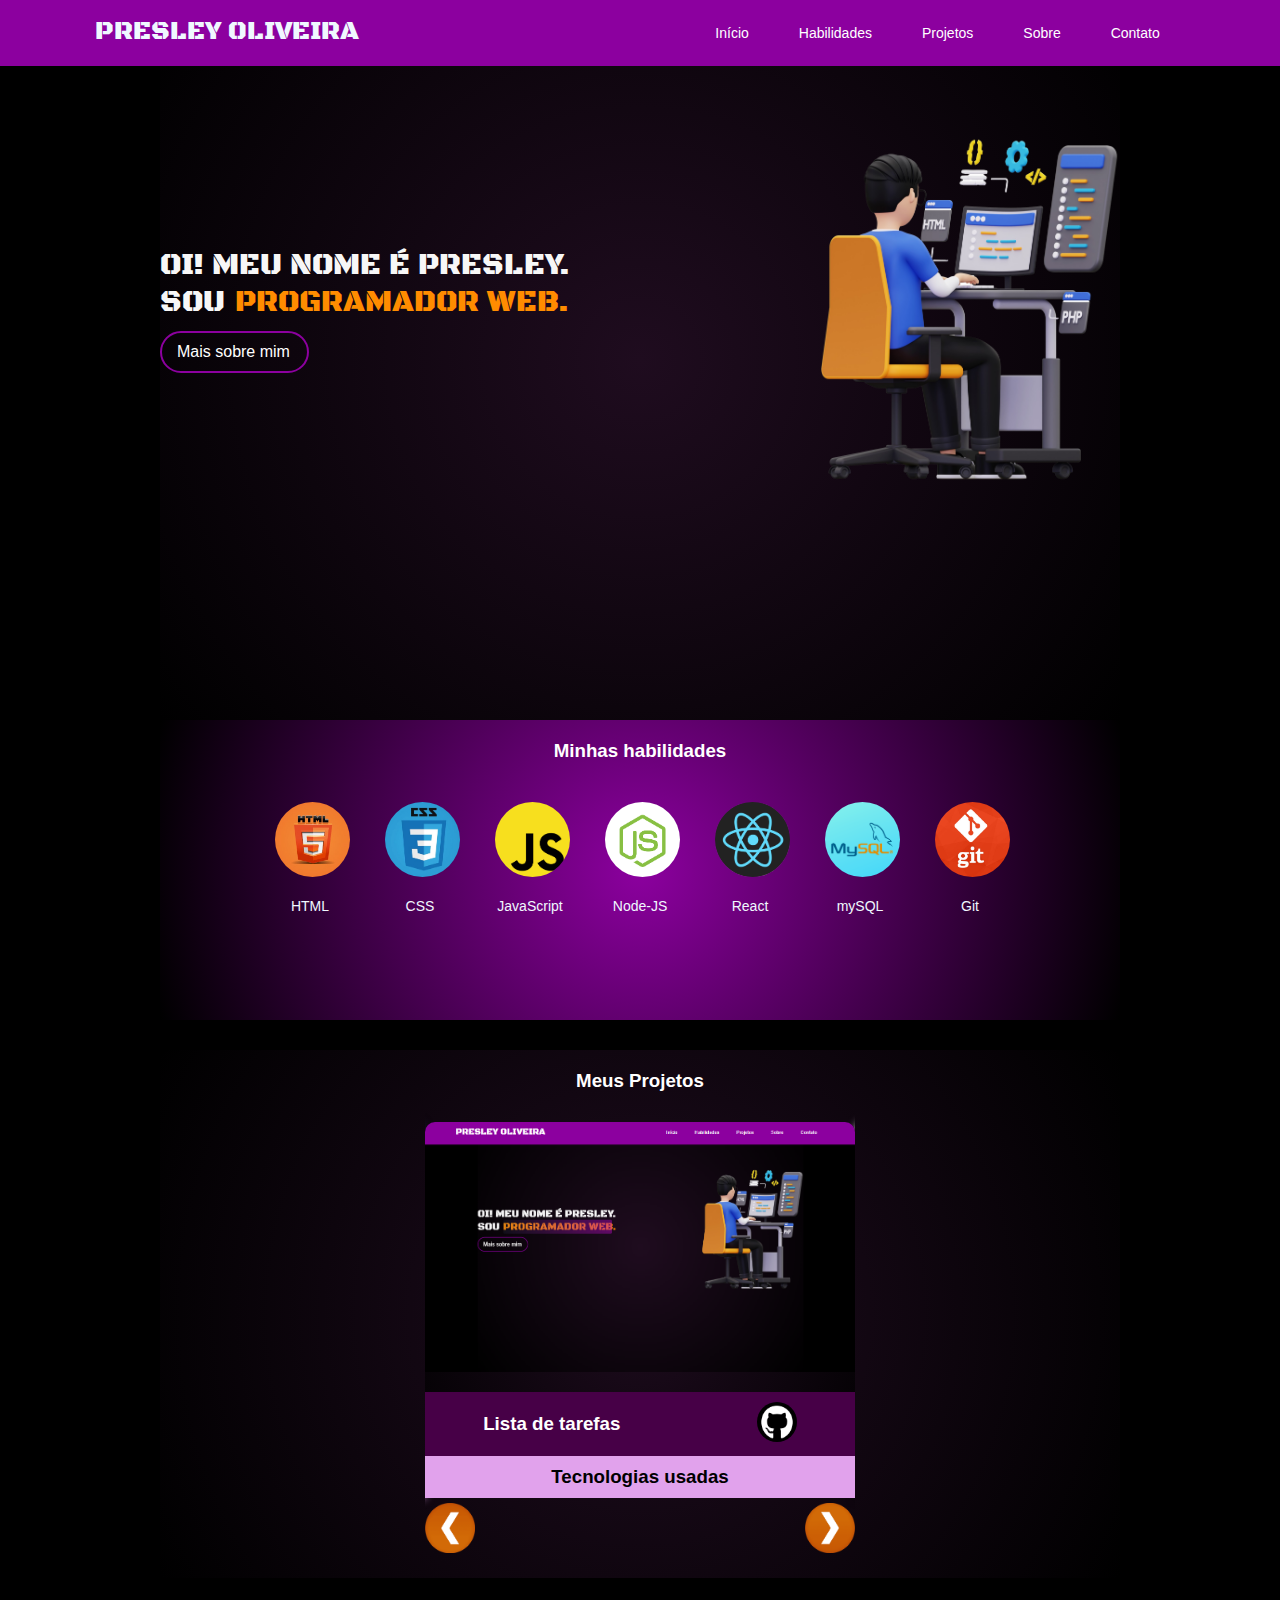
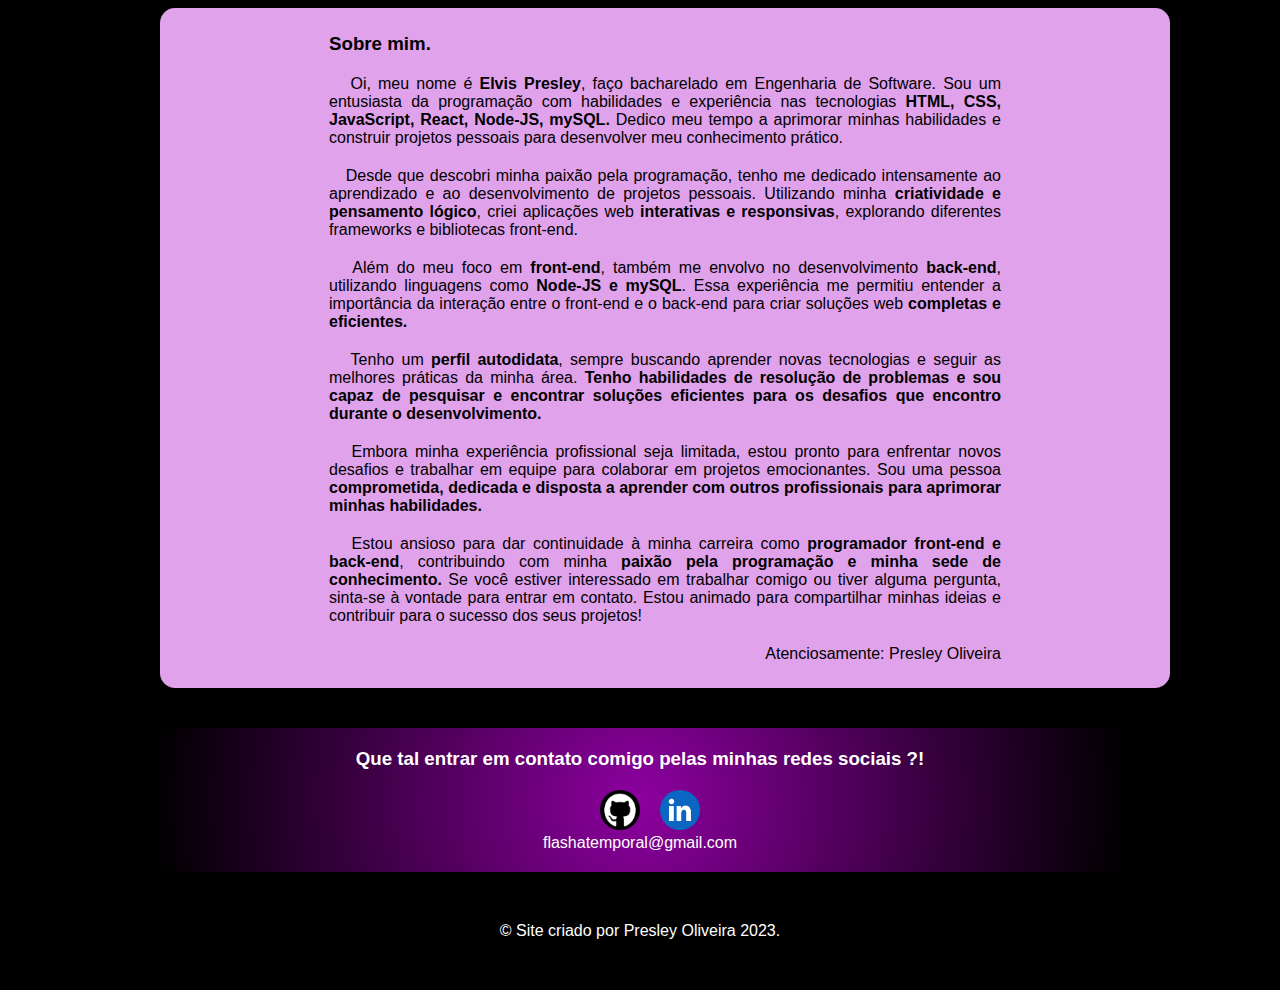
==== index.html @ 4dfe2f72 "99% finalizado" ====
<!DOCTYPE html>
<html lang="pt-br">
<head>
    <meta charset="UTF-8">
    <meta name="viewport" content="width=device-width, initial-scale=1.0">
    <title>Presley Oliveira</title>
    <link rel="stylesheet" href="desktop.css" media="screen and (min-width: 992px)">
    <link rel="stylesheet" href="tablet.css">
    <link rel="stylesheet" href="mobile.css" media="screen and (min-width:300px) and (max-width:728px)">
    <link rel="preconnect" href="https://fonts.googleapis.com">
    <link href="https://fonts.googleapis.com/css2?family=Black+Ops+One&family=Carter+One&family=Slackey&display=swap" rel="stylesheet">
</head>
<body>
    <header>
        <nav>
            <a href="#inicio" class="titulo_nav">PRESLEY OLIVEIRA</a>
            <img class="img" id="img_menu" onclick="menuClick()"  src="/image/menu.png" width="50px" height="50px" alt="Menu">
            <img class="img_x" id="img_x" onclick="menuClick()"  src="/image/outra_imagem.png" width="50px" height="50px" alt="Menu">
            <menu id="menu">
                <ul class="lista-menu">
                    <a href="#inicio"><li class="li">Início</li></a>
                    <a href="#habilidades"><li class="li">Habilidades</li></a>
                    <a href="#projetos"><li class="li">Projetos</li></a>
                    <a href="#sobre"><li class="li">Sobre</li></a>
                    <a href="#contato"><li class="li">Contato</li></a>
                </ul>
            </menu>
            <ul class="lista">
                <a href="#inicio"><li class="li">Início</li></a>
                <a href="#habilidades"><li class="li">Habilidades</li></a>
                <a href="#projetos"><li class="li">Projetos</li></a>
                <a href="#sobre"><li class="li">Sobre</li></a>
                <a href="#contato"><li class="li">Contato</li></a>
            </ul>
        </nav>
    </header>
    <main>
        <div id="inicio">
            <div class="esquerda">
                <div class="caixa_animacao">
                    <p class="descricao">OI! MEU NOME É PRESLEY.</p>
                    <div class="uniao">
                        <p class="sou">SOU</p>
                        <p class="animacao">PROGRAMADOR WEB.</p>
                    </div>
                    <a class="maisobre" href="#sobre">Mais sobre mim</a>
                </div>
            </div>
            <div class="direita">
                <img class="image" src="./image/image.png" alt="">
            </div>
        </div>
        <div id="habilidades">
            <h3 class="m_h">Minhas habilidades</h3>
            <div>
                <ul class="ul">
                    <div class="caixa_habi">
                        <li><img class="habilidade" src="image/html.jpg" nome="html"></li>
                        <label class="label_habilidade" for="html">HTML</label>
                    </div>
                    <div class="caixa_habi">
                        <li><img class="habilidade" src="image/css.jpg" nome="css"></li>
                        <label class="label_habilidade" for="css">CSS</label>   
                    </div> 
                    <div class="caixa_habi">
                        <li><img class="habilidade" src="image/js.png" nome="js"></li>
                        <label class="label_habilidade" for="js">JavaScript</label>
                    </div>
                    <div class="caixa_habi">
                        <li><img class="habilidade" src="image/node.png" nome="node"></li>
                        <label class="label_habilidade" for="node">Node-JS</label>
                    </div>
                    <div class="caixa_habi">
                        <li><img class="habilidade" src="image/react.png" nome="react"></li>
                        <label class="label_habilidade" for="react">React</label>
                    </div>
                    <div class="caixa_habi">
                        <li><img class="habilidade" src="image/mysq.png" nome="mysql"></li>
                        <label class="label_habilidade" for="mysql">mySQL</label>
                    </div>
                    <div class="caixa_habi">
                        <li><img class="habilidade" src="image/git.jpg" nome="git"></li>
                        <label class="label_habilidade" for="git">Git</label>
                    </div>
                </ul>
            </div>
        </div>
        <div id="projetos">
            <div class="container">
                <h3 class="texto_card">Meus Projetos</h3>
                <div class="carrossel">
                    <div class="card_projeto">
                        <div class="titulo_card">
                            <img src="image/todo.png" alt="Meu Portifólio" class="imagem_projetos">
                        </div>
                        <div class="descricao_projeto">
                           <h3>Meu Portifólio</h3>
                           <a href="https://github.com/Presley14/listaTarefas" target="_blank"><img class="redes" src="image/github.png"></a>
                        </div>
                        <h3 class="tecnologias" >Tecnologias usadas</h3>
                        <div class="lista_card">
                            <p class="list">HTML</p>
                            <p class="list">CSS</p>
                            <p class="list">JavaScript</p> 
                        </div>
                    </div>
                    <div class="card_projeto">
                        <div class="titulo_card">
                            <img src="image/portifolio.png" alt="Lista de tarefas" class="imagem_projetos">
                        </div>
                        <div class="descricao_projeto">
                            <h3 >Lista de tarefas</h3>
                            <a href="https://github.com/Presley14/meu-portifolio" target="_blank"><img class="redes" src="image/github.png"></a>
                        </div>
                        <h3 class="tecnologias" >Tecnologias usadas</h3>
                        <div class="lista_card">
                            <p class="list">React</p>
                            <p class="list">Node-JS</p>
                            <p class="list">mySQL</p>
                            <p class="list">HTML</p>
                            <p class="list">CSS</p>  
                             
                        </div>
                    </div>
                    <div class="card_projeto">
                        <div class="titulo_card">
                            <img src="image/vazio.png" alt="Projeto vazio" class="imagem_projetos">
                        </div>
                        <div class="descricao_projeto">
                            <h3>Próximos projetos...</h3>
                            <br><br>
                        </div>
                        <h3 class="tecnologias" >...</h3>
                    </div>
                </div>
                <div class="btn">
                    <img class="direcao" id="anterior" src="image/esquerda.png" alt="">
                    <img class="direcao" id="proximo" src="image/direita.png" alt="">
                </div>
            </div>
        </div>
        <div id="sobre">
            <section class="mim">
                <h3>Sobre mim.</h3>
                <p class="paragrafo">&nbsp;&nbsp;
                    Oi, meu nome é <strong>Elvis Presley</strong>, faço bacharelado em Engenharia de Software. Sou um entusiasta da 
                    programação com habilidades e experiência nas tecnologias <strong>HTML, CSS, JavaScript, React, 
                    Node-JS, mySQL.</strong>  Dedico meu tempo a aprimorar minhas habilidades e construir projetos pessoais 
                    para desenvolver meu conhecimento prático.
                </p>
                <p class="paragrafo">&nbsp;&nbsp;
                    Desde que descobri minha paixão pela programação, tenho me dedicado intensamente ao 
                    aprendizado e ao desenvolvimento de projetos pessoais. Utilizando minha <strong>criatividade e pensamento lógico</strong>, 
                    criei aplicações web <strong>interativas e responsivas</strong>, explorando 
                    diferentes frameworks e bibliotecas front-end.
                </p>
                <p class="paragrafo">&nbsp;&nbsp;
                    Além do meu foco em <strong>front-end</strong>, também me envolvo no desenvolvimento <strong>back-end</strong>, utilizando 
                    linguagens como <strong>Node-JS e mySQL</strong>. Essa experiência me permitiu entender a importância da 
                    interação entre o front-end e o back-end para criar soluções web <strong>completas e eficientes.</strong>
                </p>
                <p class="paragrafo">&nbsp;&nbsp;
                    Tenho um <strong>perfil autodidata</strong>, sempre buscando aprender novas tecnologias e seguir as 
                    melhores práticas da minha área. <strong>Tenho habilidades de resolução de problemas e sou capaz de 
                    pesquisar e encontrar soluções eficientes para os desafios que encontro durante o 
                    desenvolvimento.</strong>
                </p>
                <p class="paragrafo">&nbsp;&nbsp;
                    Embora minha experiência profissional seja limitada, estou pronto para enfrentar novos 
                    desafios e trabalhar em equipe para colaborar em projetos emocionantes. Sou uma pessoa <strong>comprometida, 
                    dedicada e disposta a aprender com outros profissionais para aprimorar minhas habilidades.</strong> 
                    
                </p>
                <p class="paragrafo">&nbsp;&nbsp;
                    Estou ansioso para dar continuidade à minha carreira como <strong>programador front-end e 
                    back-end</strong>, contribuindo com minha <strong>paixão pela programação e minha sede de conhecimento. </strong>
                    Se você estiver interessado em trabalhar comigo ou tiver alguma pergunta, sinta-se à 
                    vontade para entrar em contato. Estou animado para compartilhar minhas ideias e 
                    contribuir para o sucesso dos seus projetos!
                </p>
                <p class="assinado">Atenciosamente: Presley Oliveira</p>
            </section>
        </div>
        <div id="contato">
            <h3 class="texto_contato">Que tal entrar em contato comigo pelas minhas redes sociais ?!</h3>
            <div>
                <ul class="rede">
                    <li><a href="https://github.com/Presley14" target="_blank"><img class="redes" src="image/github.png"></a></li>
                    <li><a href="https://www.linkedin.com/in/presley-oliveira-811603249/" target="_blank"><img class="redes" src="image/linkedin.png"></a></li>
                </ul>
                <p class="texto_contato">flashatemporal@gmail.com</p>
            </div>
        </div>
    </main>
    <footer id="footer">
        <p>&copy; Site criado por Presley Oliveira 2023.</p>
    </footer>
    <script src="script/carrossel.js"></script>
    <script src="script/menuHamburguer.js"></script>
</body>
</html>
---- desktop.css ----
@charset "UTF-8";
*{
    margin: 0;
    padding: 0;
    font-family: sans-serif;
}

@media screen and (min-width: 992px) {
  
body{
    background-color: #000000;
    color: white;
}

header{
    /*background-color: #000000;*/
    background-color: #8c009f;
    color: rgb(241, 241, 241);
    padding: 5px 0px;
    position: fixed;
    top: 0;
    left: 0;
    width: 100%;
    z-index: 9999;
}

main{
    width: 75%;
    margin-left: auto;
    margin-right: auto;
    height:100% -50px;
}

nav{
    display: flex;
    justify-content: space-around;
    flex-wrap: wrap;
}

.img{
    display: none;
}

.img_x{
  display: none;
}

.lista-menu{
  display: none;
}


.lista{
    display: flex;
    align-items: center;
    justify-content: center;
    flex-wrap: wrap;
    list-style-type: none;
    padding: 10px 25px;
}

.titulo_nav{
  padding: 10px 25px;
  font-family: 'Black Ops One', sans-serif;
  font-size: 26px;
  text-decoration: none;
  color: aliceblue;
}

.li{
  padding: 10px 25px;
  display: flex;
  justify-content: center;
  font-size: 14px;
}

.li:hover{
  background-color: #1f0c1f;
    padding: 10px 25px;
    border-radius: 25px;
}
a{
    text-decoration: none;
    color: white;
}

#inicio{
    display: flex;
    /*background: radial-gradient(circle at center, #1f0c1f, #000000);*/
    background: radial-gradient(circle at center, #1f0c1f, #000000);
    color: white;
    padding: 135px 0;
    scroll-margin-top: 4rem; /* usado quando tiver links na mesma pagina para que fique na margem correta do menu(header)*/
    padding-bottom: 235px;
}

.esquerda{
    width: 60%;
    display: flex;
    align-items: center;
    justify-content: left;
}

.direita{
  width: 40%;
  display: flex;
  justify-content: right;
}

.descricao{
    font-size: 30px;
    color: #f7f7f7;
    font-family: 'Black Ops One', sans-serif;
    display: flex;
}

.sou{
    display: flex;
    font-size: 30px;
    color: #f7f7f7;
    font-family: 'Black Ops One', sans-serif;
    margin-right: 10px;
}

.uniao{
  display: flex;
}

.image{
  display: flex;
    width: 300px;
    padding-left: 150px;
}

.maisobre{
    padding: 10px 15px;
    border: 2px solid #8c009f;
    border-radius: 25px;
    display: block;
    width: 115px;
    margin-top: 10px;
}

.maisobre:hover{
    background-color: #8c009f;
    padding: 10px 15px;
    border-radius: 25px;
}

.animacao {
  display: flex;
    position: relative;
    font-size: 30px;
    color: darkorange;
    font-family: 'Black Ops One', sans-serif;
  }
  
.animacao::after {
    content: "";
    position: absolute;
    bottom: 0;
    left: 0;
    height: 40px;
    background-image: linear-gradient(to left, #b208be74, #5070a11a);
    animation: aparecer 10s linear infinite;
    border-radius: 5px;

}

@keyframes aparecer {
    0% { width: 0; }
    50% { width: 100%; }
    100% { width: 0; }
}

  footer{
    background-color: black ;
    display: flex;
    text-align: center;
    justify-content: center;
    bottom: 0;
  }

  /*habilidade*/
  #habilidades {
    background: radial-gradient(circle at center, #8c009f, #000000);
    scroll-margin-top: 10rem;
    height: 300px;
  }

  .habilidade {
    width: 75px;
    height: 75px;
    border-radius: 100%;
    display: block;
    margin: 20px 15px;
    
  }

  .m_h {
    display: flex;
    text-align: center;
    justify-content: center;
    padding: 20px 0;
  }

  .ul{
    display: flex;
    text-align: center;
    justify-content: center;
    list-style-type: none;
  }

  .label_habilidade{
    color: aliceblue;
    margin-top: 40px;
    font-size: 14px;
  }

  .caixa_habi{
    display: block;
    margin: 0 5px;
    width: 100px;
    height: 100px;
  }
  
/* sobre */

  #sobre{
    display: block;
    text-align: justify;
    width: 100%;
    margin: auto;
    left: auto;
    background-color: #e1a2ec;
    padding: 25px;
    border-radius: 15px;
    color: #000000;
    scroll-margin-top: 5rem;
  }

  .mim{
    background-color: #e1a2ec;
    width: 70%;
    margin: auto;
    left: auto;
    

  }

  .paragrafo{
    margin-top: 20px;
    
  }

  .assinado{
    display: flex;
    text-align: center;
    justify-content: right;
    margin-top: 20px;
  }

  /* contatos */

  #contato{
    padding: 20px;
    scroll-margin-top: 4rem;
    margin-top: 40px;
    background: radial-gradient(circle at center, #8c009f, #000000);
    scroll-margin-top: 10rem;
  }

  .redes{
    width: 40px;
    height: 40px;
    border-radius: 50%;
    margin-left: 20px;
  }

  .redes:hover{
    width: 40px;
    height: 40px;
    border-radius: 50%;
    margin-left: 20px;
    box-shadow: 0px 0px 10px 0px rgb(247, 235, 235);
  }

  .rede{
    display: flex;
    text-align: center;
    justify-content: center;
    list-style-type: none;
    margin-top: 20px;
  }

  .texto_contato{
    display: flex;
    text-align: center;
    justify-content: center;
  }

  #projetos{
    scroll-margin-top: 4rem;
  }
  
  /* footer*/

  #footer{
    margin: 50px 0px;
    
  }


/* Projetos */

#projetos{
  
  scroll-margin-top: 4rem;
  margin: 30px 0;
  background: radial-gradient(circle at center, #1f0c1f, #000000);
  border-radius: 10px 10px 0 0;
}

.container{
position: relative;
overflow: hidden;
max-width: 430px;
margin-left: auto;
margin-right: auto;
}

.carrossel{
display: flex;
transition: transform 0.5s ease-in-out;
margin: 30px 0;
}

.texto_card{
display: flex;
justify-content: center;
align-items: center;
padding-top: 20px;

}

.card_projeto{
width: 100%;
min-width: 100%;
background: radial-gradient(circle at center, #1f0c1f, #000000);
border-radius: 10px 10px 0 0;
}

.card {
  flex: 0 0 100%;
  margin: 0 10px;
  position: relative;
  
}

.imagem_projetos{
  width: 430px;
  height: 250px;
  border-radius: 10px 10px 0 0;
}

.descricao_projeto{
  display: flex;
  background-color: #470047;
  justify-content: space-around;
  padding: 10px 0;
}

.descricao_projeto h3{
  display: flex;
  align-items: center;
}

.card:not(.atual) {
  filter: blur(5px);
  transition: filter 0.3s ease-in-out;
}

.titulo_card{
display: flex;
justify-content: center;
align-items: center;
margin-bottom: 20px;
}

.atual {
z-index: 1;
}

.titulo_card h3{
display: flex;
justify-content: center;
align-items: center;
padding: 10px;
}

.tecnologias{
display: flex;
justify-content: center;
align-items: center;
padding: 10px;
background-color: #e1a2ec;
color: #000000;
cursor: pointer;
}

.lista_card{
padding: 10px;
color: white;
background-color: darkorange;
display: none;
margin-top: 10px;
border-radius: 0px 0px 15px 15px;

}

.list{
padding: 10px 80px;
}

.tecnologias:hover ~ .lista_card {
display: block;
}

.btn{
  display: flex;
  position: relative;
  top: 0px;
  justify-content: space-between;
  transform: translateY(-50%);
}

#anterior {
  left: 10px;
  height: 50px;
  width: 50px;
  cursor: pointer;
}

#proximo {
  right: 10px;
  height: 50px;
  width: 50px;
  cursor: pointer;
}

}
---- tablet.css ----
@charset "UTF-8";
*{
    margin: 0;
    padding: 0;
    font-family: sans-serif;
}

@media screen and (min-width: 728px) and (max-width:992px){
    body{
        background-color: #000000;
        color: white;
    }

    header{
    /*background-color: #000000;*/
    background-color: #8c009f;
    color: rgb(241, 241, 241);
    padding: 5px 0px;
    position: fixed;
    top: 0;
    left: 0;
    width: 100%;
    z-index: 9999;
}

main{
    width: 95%;
    margin-left: auto;
    margin-right: auto;
    height:100% -50px;
}

nav{
    display: flex;
    justify-content: space-around;
    flex-wrap: wrap;
}

.img{
  display: none;
}

.img_x{
  display: none;
}

.lista-menu{
  display: none;
}


.lista{
    display: flex;
    align-items: center;
    justify-content: center;
    flex-wrap: wrap;
    list-style-type: none;
    padding: 10px 25px;
}

.titulo_nav{
  padding: 15px 15px;
  font-family: 'Black Ops One', sans-serif;
  font-size: 22px;
  text-decoration: none;
  color: aliceblue;
}

.li{
  padding: 5px 10px;
  display: flex;
  justify-content: center;
  font-size: 13px;

}

.li:hover{
  background-color: #1f0c1f;
    padding: 5px 10px;
    border-radius: 15px;
}
a{
    text-decoration: none;
    color: white;
}

/* inicio  */

#inicio{
    display: flex;
    /*background: radial-gradient(circle at center, #1f0c1f, #000000);*/
    background: radial-gradient(circle at center, #1f0c1f, #000000);
    color: white;
    padding: 190px 0;
    scroll-margin-top: 4rem; /* usado quando tiver links na mesma pagina para que fique na margem correta do menu(header)*/
}

.esquerda{
    width: 50%;
    display: flex;
    align-items: center;
    justify-content: left;
}

.descricao{
    font-size: 20px;
    color: #f7f7f7;
    font-family: 'Black Ops One', sans-serif;
}

.sou{
    display: flex;
    font-size: 20px;
    color: #f7f7f7;
    font-family: 'Black Ops One', sans-serif;
    margin-right: 10px;
}

.uniao{
  display: flex;
}

.maisobre{
    padding: 7px 10px;
    border: 2px solid #8c009f;
    border-radius: 25px;
    display: block;
    width: 95px;
    margin-top: 10px;
    font-size: 13px;
}

.maisobre:hover{
    background-color: #8c009f;
    padding: 7px 10px;
    border-radius: 25px;
}

.animacao {
    position: relative;
    font-size: 20px;
    color: darkorange;
    font-family: 'Black Ops One', sans-serif;
  }
  
.animacao::after {
    content: "";
    position: absolute;
    bottom: 0;
    left: 0;
    height: 25px;
    background-image: linear-gradient(to left, #b208be74, #5070a11a);
    animation: aparecer 10s linear infinite;
    border-radius: 5px;
}

.direita{
    width: 50%;
    display: flex;
    justify-content: right;
}

.image{
    width: 300px;
}

@keyframes aparecer {
    0% { width: 0; }
    50% { width: 100%; }
    100% { width: 0; }
}

  footer{
    background-color: black ;
    display: flex;
    text-align: center;
    justify-content: center;
    bottom: 0;
  }

   /*habilidade*/
   #habilidades {
    background: radial-gradient(circle at center, #8c009f, #000000);
    scroll-margin-top: 10rem;
    height: 250px;
  }

  .habilidade {
    width: 50px;
    height: 50px;
    border-radius: 100%;
    display: block;
    margin: 20px 15px;
    
  }

  .m_h {
    display: flex;
    text-align: center;
    justify-content: center;
    padding: 20px 0;
    font-size: 14px;
  }

  .ul{
    display: flex;
    text-align: center;
    justify-content: center;
    list-style-type: none;
  }

  .label_habilidade{
    color: aliceblue;
    margin-top: 40px;
    font-size: 14px;
  }

  .caixa_habi{
    display: block;
    margin: 0 5px;
    width: 130px;
    height: 130px;
  }

  /* Projetos */

  #projetos{
    scroll-margin-top: 4rem;
    margin: 30px 0;
    background: radial-gradient(circle at center, #1f0c1f, #000000);
}

.container{
  position: relative;
  overflow: hidden;
  margin-left: auto;
  margin-right: auto;
  max-width: 430px;
}

.carrossel{
display: flex;
transition: transform 0.5s ease-in-out;
margin: 30px 0;

}

.texto_card{
display: flex;
justify-content: center;
align-items: center;
padding-top: 20px;
}

.card_projeto{
width: 100%;
min-width: 100%;
background: radial-gradient(circle at center, #1f0c1f, #000000);
border-radius: 10px 10px 0 0;
}

.imagem_projetos{
  width: 430px;
  height: 300px;
  border-radius: 10px 10px 0 0;
}

.card {
    flex: 0 0 100%;
    margin: 0 10px;
    position: relative;
    
  }

.card:not(.atual) {
    filter: blur(5px);
    transition: filter 0.3s ease-in-out;
}

.titulo_card{
display: flex;
justify-content: center;
align-items: center;
margin-bottom: 20px;
}

.descricao_projeto{
  display: flex;
  background-color: #470047;
  justify-content: space-around;
  padding: 10px 0;
}

.descricao_projeto h3{
  display: flex;
  align-items: center;
}

.atual {
z-index: 1;
}

.titulo_card h3{
display: flex;
justify-content: center;
align-items: center;
padding: 10px;
}

.tecnologias{
display: flex;
justify-content: center;
align-items: center;
padding: 10px;
background-color: #e1a2ec;
color: #000000;
cursor: pointer;
}

.lista_card{
padding: 10px;
color: white;
background-color: darkorange;
display: none;
margin-top: 10px;
border-radius: 0px 0px 15px 15px;

}

.list{
padding: 10px 80px;
}

.tecnologias:hover ~ .lista_card {
display: block;
}

.btn{
    display: flex;
    justify-content: space-between;
    transform: translateY(-50%);
}

#anterior {
    left: 10px;
    height: 50px;
    width: 50px;
    cursor: pointer;
}

#proximo {
    right: 10px;
    height: 50px;
    width: 50px;
    cursor: pointer;
}


    /* sobre */

  #sobre{
    display: block;
    text-align: justify;
    width: 90%;
    margin: auto;
    left: auto;
    background-color: #e1a2ec;
    padding: 25px;
    border-radius: 15px;
    color: #000000;
    scroll-margin-top: 5rem;
  }

  .mim{
    background-color: #e1a2ec;
    width: 70%;
    margin: auto;
    left: auto;

  }

  .paragrafo{
    margin-top: 20px;
    font-size: 14px;
  }

  .assinado{
    display: flex;
    text-align: center;
    justify-content: right;
    margin-top: 20px;
    font-size: 14px;
  }


  /* contatos */

  #contato{
    padding: 20px;
    scroll-margin-top: 4rem;
    margin-top: 40px;
    background: radial-gradient(circle at center, #8c009f, #000000);
    scroll-margin-top: 10rem;
  }

  .redes{
    width: 40px;
    height: 40px;
    border-radius: 50%;
    margin-left: 20px;
  }

  .redes:hover{
    width: 40px;
    height: 40px;
    border-radius: 50%;
    margin-left: 20px;
    box-shadow: 0px 0px 10px 0px rgb(255, 244, 244);
  }

  .rede{
    display: flex;
    text-align: center;
    justify-content: center;
    list-style-type: none;
    margin-top: 20px;
  }

  .texto_contato{
    display: flex;
    text-align: center;
    justify-content: center;
    font-size: 14px;
  }

  /* footer*/

  #footer{
    margin: 50px 0px;
    display: flex;
    text-align: center;
    justify-content: center;
  }
  
  
  }
---- mobile.css ----
@charset "UTF-8";

*{
    font-size: sans-serif;
    padding: 0;
    margin: 0;
}


@media screen and (min-width:300px) and (max-width:728px){
    
    body{
        background-color: #000000;
        color: white;
    }

    header{
        /*background-color: #000000;*/
        background-color: #8c009f;
        color: rgb(241, 241, 241);
        padding: 5px 0px;
        position: fixed;
        top: 0;
        left: 0;
        width: 100%;
        z-index: 9999;
        box-shadow: 0px 0px 5px 0px #e1a2ec;
    }

    main{
        width: 98%;
        margin-left: auto;
        margin-right: auto;
        height:100% -50px;
    }
    
    nav{
        display: flex;
        justify-content: space-between;
        flex-wrap: wrap;
    }

    .img{
        padding-left: 50px;
        position:relative;
        display: block;
    }

    .img_x{
        display: none;
    }

    .lista{
        display: none;
    }
    #menu{
        display: none;
        border-radius: 8px;
        position: fixed;
    }

    .li{
        padding: 20px;
        color: #f7f7f7;
    }

    .li:hover{
        background-color: #8c009f;
    }

    .lista-menu{
        background-color: #1f0c1f;
        display: block;
        position: absolute;
        top: 70px;
        width: 340px;
        height: 70vh;
        margin-left: 10px;
        list-style: none;
        padding-top: 30px;
    }

    .lista-menu a{
        text-decoration: none;
    }

    .titulo_nav{
        padding: 15px 15px;
        font-family: 'Black Ops One', sans-serif;
        font-size: 22px;
        text-decoration: none;
        color: aliceblue;

      }
  /*  inicio */

      #inicio{
        margin-top: 70px;
        display: flex;
        /*background: radial-gradient(circle at center, #1f0c1f, #000000);*/
        background: radial-gradient(circle at center, #1f0c1f, #000000);
        color: white;
        padding: 100px 0;
        scroll-margin-top: 4rem;
        align-items: center;
        justify-content: center;
      }

    .direita{
        display: none;
    }

    .esquerda{
        display: flex;
    }

    .descricao{
        font-size: 20px;
        color: #f7f7f7;
        font-family: 'Black Ops One', sans-serif;
    }

    .uniao{
        display: flex;
      }

    .sou{
        display: flex;
        font-size: 20px;
        color: #f7f7f7;
        font-family: 'Black Ops One', sans-serif;
        margin-right: 10px;
    }

    .animacao {
        position: relative;
        font-size: 20px;
        color: darkorange;
        font-family: 'Black Ops One', sans-serif;
      }

      .animacao::after {
        content: "";
        position: absolute;
        bottom: 0;
        left: 0;
        height: 25px;
        background-image: linear-gradient(to left, #b208be74, #5070a11a);
        animation: aparecer 10s linear infinite;
        border-radius: 5px;
    }

    @keyframes aparecer {
        0% { width: 0; }
        50% { width: 100%; }
        100% { width: 0; }
    }

    .maisobre{
        padding: 7px 10px;
        border: 2px solid #8c009f;
        border-radius: 25px;
        display: block;
        width: 120px;
        margin-top: 10px;
        color: aliceblue;
        text-decoration: none;
    }

    .maisobre:hover{
        background-color: #8c009f;
        padding: 7px 10px;
        border-radius: 25px;
    }

     /*habilidade*/
   #habilidades {
    background: radial-gradient(circle at center, #8c009f, #000000);
    scroll-margin-top: 10rem;
    height: 360px;
    padding: 30px 0;
  }

  .habilidade {
    width: 50px;
    height: 50px;
    border-radius: 100%;
    display: block;
    margin: 10px 15px;
  }

  .caixa_habi{
    display: block;
    margin: 0 5px;
    width: 80px;
    height: 80px;
    margin-bottom:40px;
  }

  .ul{
    display: flex;
    text-align: center;
    justify-content: center;
    flex-wrap: wrap;
    list-style-type: none;
  }

  .label_habilidade{
    color: aliceblue;
    margin-top: 10px;
    font-size: 14px;
  }

  .m_h {
    display: flex;
    text-align: center;
    justify-content: center;
    padding: 20px 0;
  }

  /* Projetos */

    #projetos{
        
        scroll-margin-top: 4rem;
        margin: 30px 0;
        background: radial-gradient(circle at center, #1f0c1f, #000000);
  }

  .container{
    max-width: 430px;
    position: relative;
    overflow: hidden;
    margin-left: auto;
    margin-right: auto;
  }

  .carrossel{
    display: flex;
    transition: transform 0.5s ease-in-out;
    margin: 30px 0;
  }
  
  .texto_card{
    display: flex;
    justify-content: center;
    align-items: center;
    padding-top: 20px;
    
  }

  .descricao_projeto{
    display: flex;
    background-color: #470047;
    justify-content: space-around;
    padding: 10px 0;
  }
  
  .descricao_projeto h3{
    display: flex;
    align-items: center;
  }

  .card_projeto{
    width: 100%;
    min-width: 100%;
    background: radial-gradient(circle at center, #1f0c1f, #000000);
  }

  .imagem_projetos{
    width: 430px;
    height: 300px;
    border-radius: 10px 10px 0 0;
  }

    .card {
        flex: 0 0 100%;
        margin: 0 10px;
        position: relative;
        
      }

    .card:not(.atual) {
        filter: blur(5px);
        transition: filter 0.3s ease-in-out;
    }

  .titulo_card{
    display: flex;
    justify-content: center;
    align-items: center;
  }

  .atual {
    z-index: 1;
  }

  .titulo_card h3{
    display: flex;
    justify-content: center;
    align-items: center;
    padding: 10px;
  }

  .tecnologias{
    display: flex;
    justify-content: center;
    align-items: center;
    padding: 10px;
    background-color: #e1a2ec;
    color: #000000;
    cursor: pointer;
  }
  
  .lista_card{
    padding: 10px;
    color: white;
    background-color: darkorange;
    display: none;
    margin-top: 10px;
    border-radius: 0px 0px 15px 15px;
    
  }
  
  .list{
    padding: 10px 80px;
  }
  
  .tecnologias:hover ~ .lista_card {
    display: block;
    }

    .btn{
        display: flex;
        justify-content: space-between;
        transform: translateY(-50%);
    }

    #anterior {
        left: 10px;
        height: 50px;
        width: 50px;
        cursor: pointer;
    }
    
    #proximo {
        right: 10px;
        height: 50px;
        width: 50px;
        cursor: pointer;
    }


    /* sobre */

  #sobre{
    display: block;
    text-align: justify;
    width: 90%;
    margin: auto;
    left: auto;
    background-color: #e1a2ec;
    padding: 15px;
    border-radius: 15px;
    color: #000000;
    scroll-margin-top: 5rem;
  }

  .mim{
    background-color: #e1a2ec;
    width: 95%;
    margin: auto;
    left: auto;

  }

  .paragrafo{
    margin-top: 20px;
    font-size: 14px;
  }

  .assinado{
    display: flex;
    text-align: center;
    justify-content: right;
    margin-top: 20px;
    font-size: 14px;
  }

  /* contatos */

  #contato{
    padding: 20px;
    scroll-margin-top: 4rem;
    margin-top: 40px;
    background: radial-gradient(circle at center, #8c009f, #000000);
    scroll-margin-top: 10rem;
  }

  .redes{
    width: 40px;
    height: 40px;
    border-radius: 50%;
    margin-left: 20px;
  }

  .redes:hover{
    width: 40px;
    height: 40px;
    border-radius: 50%;
    margin-left: 20px;
    box-shadow: 0px 0px 10px 0px rgb(242, 227, 227);
  }

  .rede{
    display: flex;
    text-align: center;
    justify-content: center;
    list-style-type: none;
    margin-top: 20px;
  }

  .texto_contato{
    display: flex;
    text-align: center;
    justify-content: center;
  }

  /* footer*/

  #footer{
    margin: 50px 0px;
    font-size: 14px;
    display: flex;
    text-align: center;
    justify-content: center;
  }





}
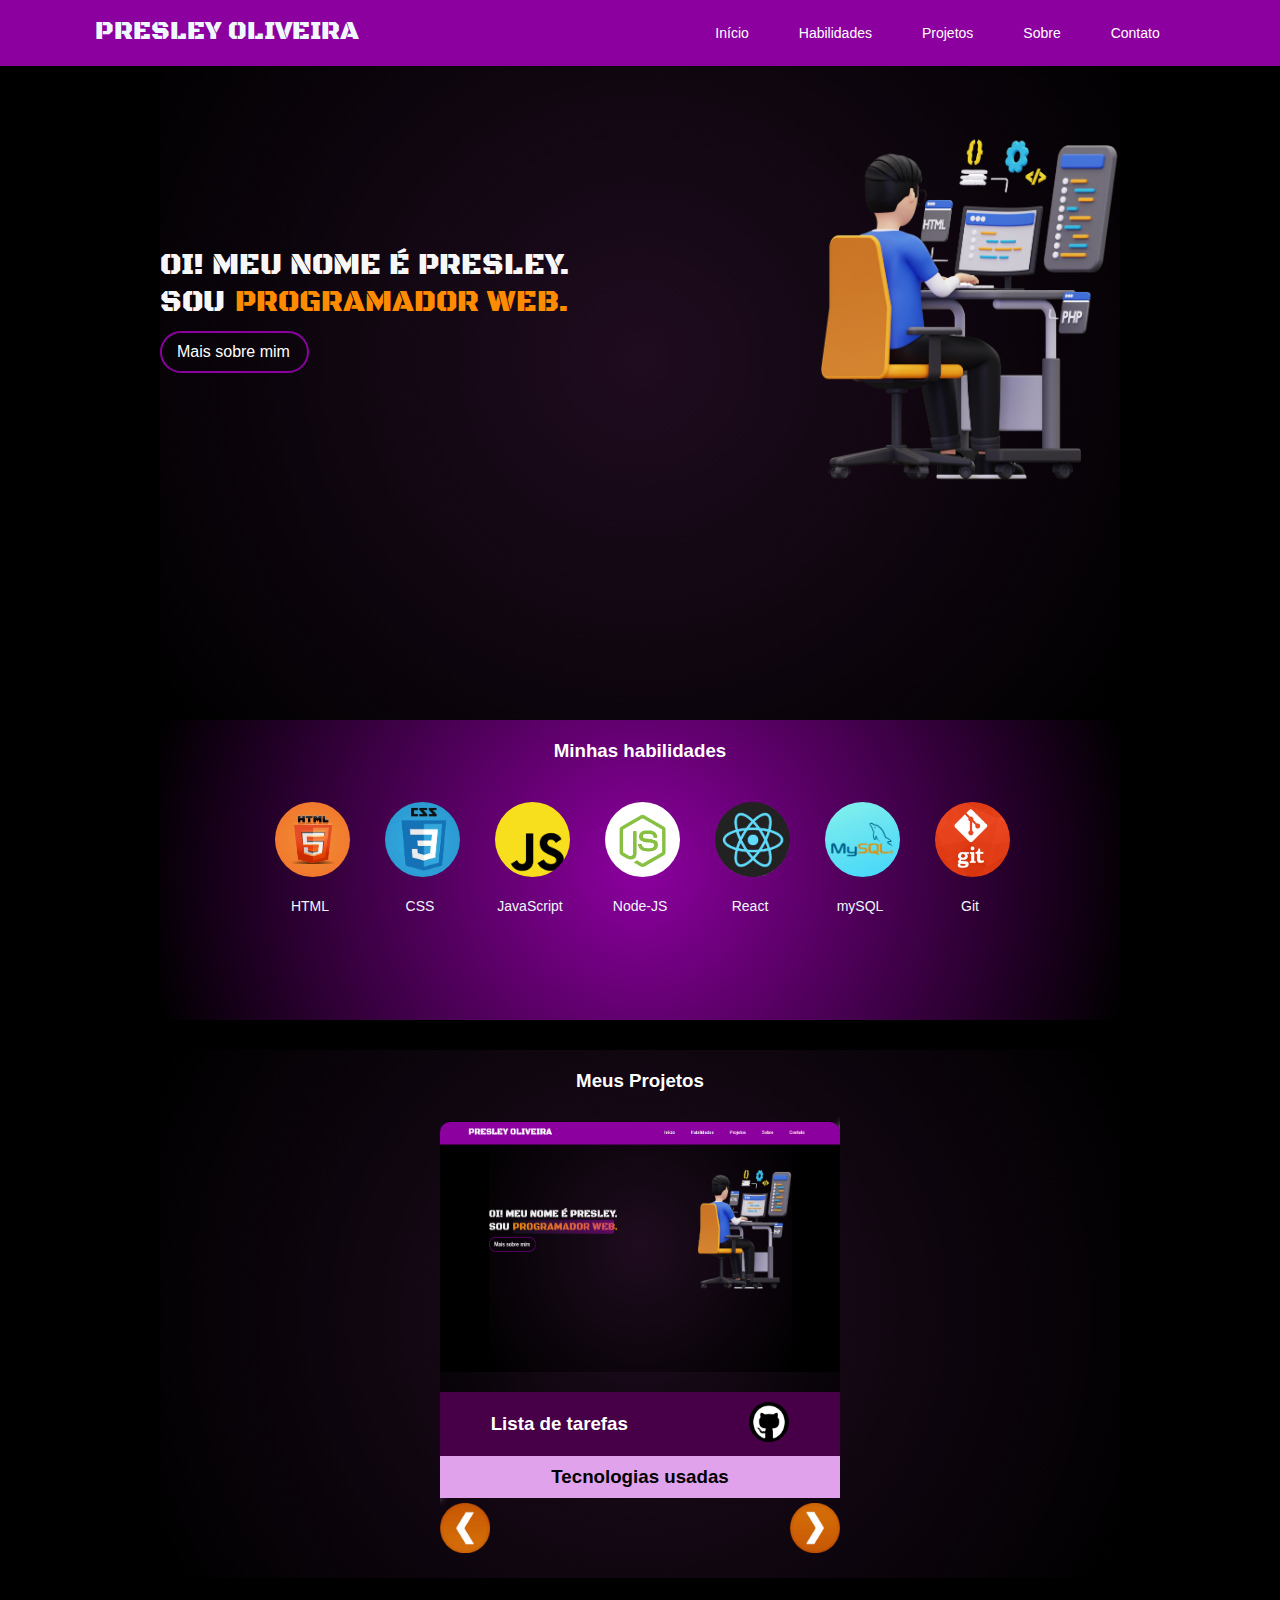
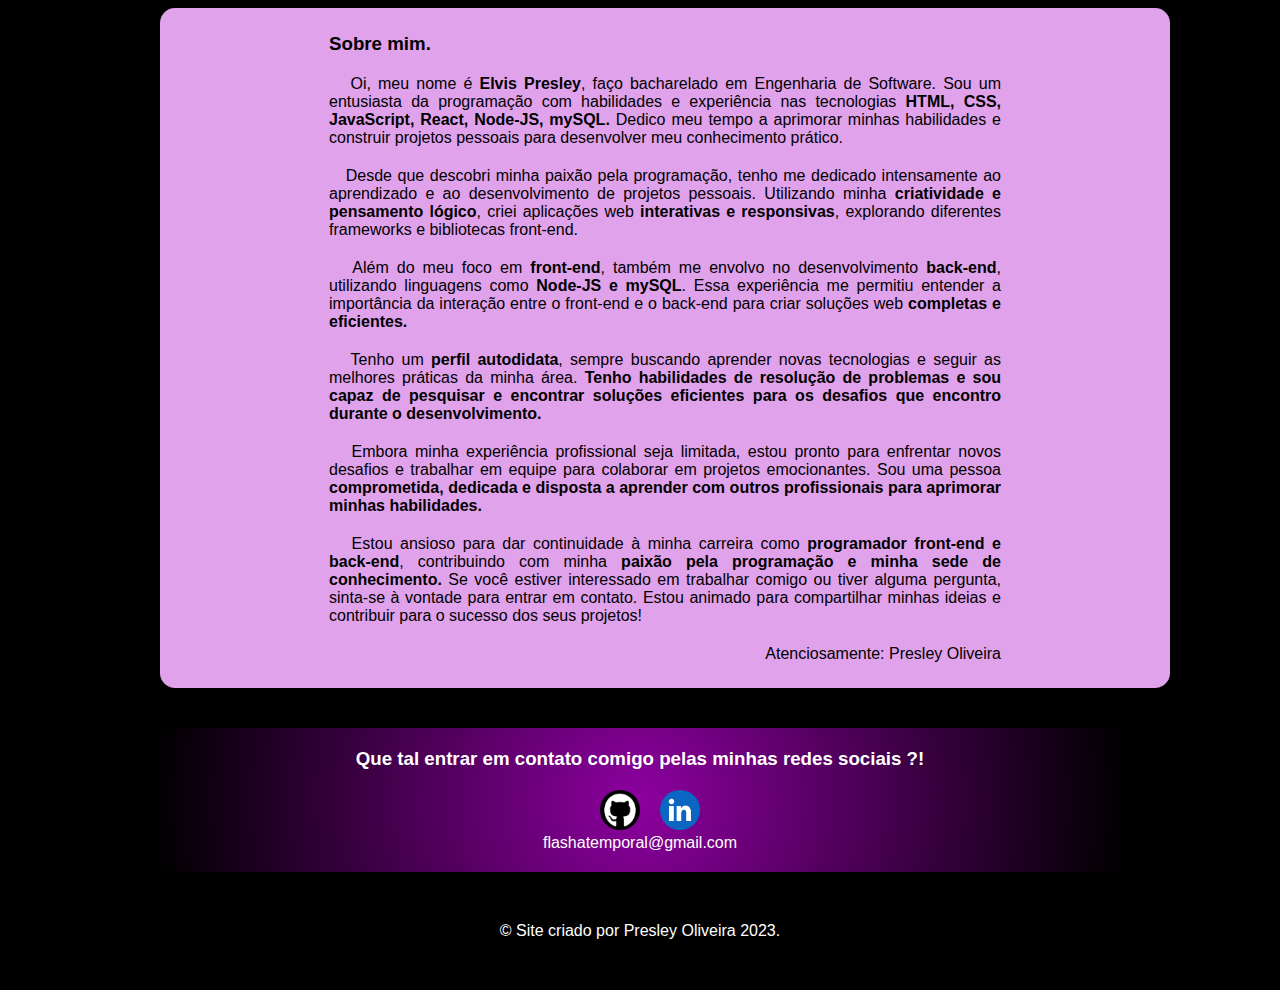
==== commit 92f14cbd: "99,5% concluído" ====
--- a/index.html
+++ b/index.html
@@ -4,9 +4,9 @@
     <meta charset="UTF-8">
     <meta name="viewport" content="width=device-width, initial-scale=1.0">
     <title>Presley Oliveira</title>
-    <link rel="stylesheet" href="desktop.css" media="screen and (min-width: 992px)">
-    <link rel="stylesheet" href="tablet.css">
-    <link rel="stylesheet" href="mobile.css" media="screen and (min-width:300px) and (max-width:728px)">
+    <link rel="stylesheet" href="styles/desktop.css">
+    <link rel="stylesheet" href="styles/tablet.css">
+    <link rel="stylesheet" href="styles/mobile.css">
     <link rel="preconnect" href="https://fonts.googleapis.com">
     <link href="https://fonts.googleapis.com/css2?family=Black+Ops+One&family=Carter+One&family=Slackey&display=swap" rel="stylesheet">
 </head>
@@ -16,7 +16,7 @@
             <a href="#inicio" class="titulo_nav">PRESLEY OLIVEIRA</a>
             <img class="img" id="img_menu" onclick="menuClick()"  src="/image/menu.png" width="50px" height="50px" alt="Menu">
             <img class="img_x" id="img_x" onclick="menuClick()"  src="/image/outra_imagem.png" width="50px" height="50px" alt="Menu">
-            <menu id="menu">
+            <menu id="menu" onclick="sairMenu()">
                 <ul class="lista-menu">
                     <a href="#inicio"><li class="li">Início</li></a>
                     <a href="#habilidades"><li class="li">Habilidades</li></a>
--- a/styles/desktop.css
+++ b/styles/desktop.css
@@ -0,0 +1,452 @@
+@charset "UTF-8";
+*{
+    margin: 0;
+    padding: 0;
+    font-family: sans-serif;
+}
+
+@media screen and (min-width: 992px) {
+  
+body{
+    background-color: #000000;
+    color: white;
+}
+
+header{
+    /*background-color: #000000;*/
+    background-color: #8c009f;
+    color: rgb(241, 241, 241);
+    padding: 5px 0px;
+    position: fixed;
+    top: 0;
+    left: 0;
+    width: 100%;
+    z-index: 9999;
+}
+
+main{
+    width: 75%;
+    margin-left: auto;
+    margin-right: auto;
+    height:100% -50px;
+}
+
+nav{
+    display: flex;
+    justify-content: space-around;
+    flex-wrap: wrap;
+}
+
+.img{
+    display: none;
+}
+
+.img_x{
+  display: none;
+}
+
+.lista-menu{
+  display: none;
+}
+
+
+.lista{
+    display: flex;
+    align-items: center;
+    justify-content: center;
+    flex-wrap: wrap;
+    list-style-type: none;
+    padding: 10px 25px;
+}
+
+.titulo_nav{
+  padding: 10px 25px;
+  font-family: 'Black Ops One', sans-serif;
+  font-size: 26px;
+  text-decoration: none;
+  color: aliceblue;
+}
+
+.li{
+  padding: 10px 25px;
+  display: flex;
+  justify-content: center;
+  font-size: 14px;
+}
+
+.li:hover{
+  background-color: #1f0c1f;
+    padding: 10px 25px;
+    border-radius: 25px;
+}
+a{
+    text-decoration: none;
+    color: white;
+}
+
+#inicio{
+    display: flex;
+    /*background: radial-gradient(circle at center, #1f0c1f, #000000);*/
+    background: radial-gradient(circle at center, #1f0c1f, #000000);
+    color: white;
+    padding: 135px 0;
+    scroll-margin-top: 4rem; /* usado quando tiver links na mesma pagina para que fique na margem correta do menu(header)*/
+    padding-bottom: 235px;
+}
+
+.esquerda{
+    width: 60%;
+    display: flex;
+    align-items: center;
+    justify-content: left;
+}
+
+.direita{
+  width: 40%;
+  display: flex;
+  justify-content: right;
+}
+
+.descricao{
+    font-size: 30px;
+    color: #f7f7f7;
+    font-family: 'Black Ops One', sans-serif;
+    display: flex;
+}
+
+.sou{
+    display: flex;
+    font-size: 30px;
+    color: #f7f7f7;
+    font-family: 'Black Ops One', sans-serif;
+    margin-right: 10px;
+}
+
+.uniao{
+  display: flex;
+}
+
+.image{
+  display: flex;
+    width: 300px;
+    padding-left: 150px;
+}
+
+.maisobre{
+    padding: 10px 15px;
+    border: 2px solid #8c009f;
+    border-radius: 25px;
+    display: block;
+    width: 115px;
+    margin-top: 10px;
+}
+
+.maisobre:hover{
+    background-color: #8c009f;
+    padding: 10px 15px;
+    border-radius: 25px;
+}
+
+.animacao {
+  display: flex;
+    position: relative;
+    font-size: 30px;
+    color: darkorange;
+    font-family: 'Black Ops One', sans-serif;
+  }
+  
+.animacao::after {
+    content: "";
+    position: absolute;
+    bottom: 0;
+    left: 0;
+    height: 40px;
+    background-image: linear-gradient(to left, #b208be74, #5070a11a);
+    animation: aparecer 10s linear infinite;
+    border-radius: 5px;
+
+}
+
+@keyframes aparecer {
+    0% { width: 0; }
+    50% { width: 100%; }
+    100% { width: 0; }
+}
+
+  footer{
+    background-color: black ;
+    display: flex;
+    text-align: center;
+    justify-content: center;
+    bottom: 0;
+  }
+
+  /*habilidade*/
+  #habilidades {
+    background: radial-gradient(circle at center, #8c009f, #000000);
+    scroll-margin-top: 10rem;
+    height: 300px;
+  }
+
+  .habilidade {
+    width: 75px;
+    height: 75px;
+    border-radius: 100%;
+    display: block;
+    margin: 20px 15px;
+    
+  }
+
+  .m_h {
+    display: flex;
+    text-align: center;
+    justify-content: center;
+    padding: 20px 0;
+  }
+
+  .ul{
+    display: flex;
+    text-align: center;
+    justify-content: center;
+    list-style-type: none;
+  }
+
+  .label_habilidade{
+    color: aliceblue;
+    margin-top: 40px;
+    font-size: 14px;
+  }
+
+  .caixa_habi{
+    display: block;
+    margin: 0 5px;
+    width: 100px;
+    height: 100px;
+  }
+  
+/* sobre */
+
+  #sobre{
+    display: block;
+    text-align: justify;
+    width: 100%;
+    margin: auto;
+    left: auto;
+    background-color: #e1a2ec;
+    padding: 25px;
+    border-radius: 15px;
+    color: #000000;
+    scroll-margin-top: 5rem;
+  }
+
+  .mim{
+    background-color: #e1a2ec;
+    width: 70%;
+    margin: auto;
+    left: auto;
+    
+
+  }
+
+  .paragrafo{
+    margin-top: 20px;
+    
+  }
+
+  .assinado{
+    display: flex;
+    text-align: center;
+    justify-content: right;
+    margin-top: 20px;
+  }
+
+  /* contatos */
+
+  #contato{
+    padding: 20px;
+    scroll-margin-top: 4rem;
+    margin-top: 40px;
+    background: radial-gradient(circle at center, #8c009f, #000000);
+    scroll-margin-top: 10rem;
+  }
+
+  .redes{
+    width: 40px;
+    height: 40px;
+    border-radius: 50%;
+    margin-left: 20px;
+  }
+
+  .redes:hover{
+    width: 40px;
+    height: 40px;
+    border-radius: 50%;
+    margin-left: 20px;
+    box-shadow: 0px 0px 10px 0px rgb(247, 235, 235);
+  }
+
+  .rede{
+    display: flex;
+    text-align: center;
+    justify-content: center;
+    list-style-type: none;
+    margin-top: 20px;
+  }
+
+  .texto_contato{
+    display: flex;
+    text-align: center;
+    justify-content: center;
+  }
+
+  #projetos{
+    scroll-margin-top: 4rem;
+  }
+  
+  /* footer*/
+
+  #footer{
+    margin: 50px 0px;
+    
+  }
+
+
+/* Projetos */
+
+#projetos{
+  
+  scroll-margin-top: 4rem;
+  margin: 30px 0;
+  background: radial-gradient(circle at center, #1f0c1f, #000000);
+  border-radius: 10px 10px 0 0;
+}
+
+.container{
+position: relative;
+overflow: hidden;
+max-width: 400px;
+margin-left: auto;
+margin-right: auto;
+}
+
+.carrossel{
+display: flex;
+transition: transform 0.5s ease-in-out;
+margin: 30px 0;
+}
+
+.texto_card{
+display: flex;
+justify-content: center;
+align-items: center;
+padding-top: 20px;
+
+}
+
+.card_projeto{
+width: 100%;
+min-width: 100%;
+background: radial-gradient(circle at center, #1f0c1f, #000000);
+border-radius: 10px 10px 0 0;
+}
+
+.card {
+  flex: 0 0 100%;
+  margin: 0 10px;
+  position: relative;
+  
+}
+
+.imagem_projetos{
+  width: 400px;
+  height: 250px;
+  border-radius: 10px 10px 0 0;
+}
+
+.descricao_projeto{
+  display: flex;
+  background-color: #470047;
+  justify-content: space-around;
+  padding: 10px 0;
+}
+
+.descricao_projeto h3{
+  display: flex;
+  align-items: center;
+}
+
+.card:not(.atual) {
+  filter: blur(5px);
+  transition: filter 0.3s ease-in-out;
+}
+
+.titulo_card{
+display: flex;
+justify-content: center;
+align-items: center;
+margin-bottom: 20px;
+}
+
+.atual {
+z-index: 1;
+}
+
+.titulo_card h3{
+display: flex;
+justify-content: center;
+align-items: center;
+padding: 10px;
+}
+
+.tecnologias{
+display: flex;
+justify-content: center;
+align-items: center;
+padding: 10px;
+background-color: #e1a2ec;
+color: #000000;
+cursor: pointer;
+}
+
+.lista_card{
+padding: 10px;
+color: white;
+background-color: darkorange;
+display: none;
+margin-top: 10px;
+border-radius: 0px 0px 15px 15px;
+
+}
+
+.list{
+padding: 10px 80px;
+}
+
+.tecnologias:hover ~ .lista_card {
+display: block;
+}
+
+.btn{
+  display: flex;
+  position: relative;
+  top: 0px;
+  justify-content: space-between;
+  transform: translateY(-50%);
+}
+
+#anterior {
+  left: 10px;
+  height: 50px;
+  width: 50px;
+  cursor: pointer;
+}
+
+#proximo {
+  right: 10px;
+  height: 50px;
+  width: 50px;
+  cursor: pointer;
+}
+
+}
+
--- a/styles/tablet.css
+++ b/styles/tablet.css
@@ -0,0 +1,446 @@
+@charset "UTF-8";
+*{
+    margin: 0;
+    padding: 0;
+    font-family: sans-serif;
+}
+
+@media screen and (min-width: 728px) and (max-width:992px){
+    body{
+        background-color: #000000;
+        color: white;
+    }
+
+    header{
+    /*background-color: #000000;*/
+    background-color: #8c009f;
+    color: rgb(241, 241, 241);
+    padding: 5px 0px;
+    position: fixed;
+    top: 0;
+    left: 0;
+    width: 100%;
+    z-index: 9999;
+}
+
+main{
+    width: 95%;
+    margin-left: auto;
+    margin-right: auto;
+    height:100% -50px;
+}
+
+nav{
+    display: flex;
+    justify-content: space-around;
+    flex-wrap: wrap;
+}
+
+.img{
+  display: none;
+}
+
+.img_x{
+  display: none;
+}
+
+.lista-menu{
+  display: none;
+}
+
+
+.lista{
+    display: flex;
+    align-items: center;
+    justify-content: center;
+    flex-wrap: wrap;
+    list-style-type: none;
+    padding: 10px 25px;
+}
+
+.titulo_nav{
+  padding: 15px 15px;
+  font-family: 'Black Ops One', sans-serif;
+  font-size: 22px;
+  text-decoration: none;
+  color: aliceblue;
+}
+
+.li{
+  padding: 5px 10px;
+  display: flex;
+  justify-content: center;
+  font-size: 13px;
+
+}
+
+.li:hover{
+  background-color: #1f0c1f;
+    padding: 5px 10px;
+    border-radius: 15px;
+}
+a{
+    text-decoration: none;
+    color: white;
+}
+
+/* inicio  */
+
+#inicio{
+    display: flex;
+    /*background: radial-gradient(circle at center, #1f0c1f, #000000);*/
+    background: radial-gradient(circle at center, #1f0c1f, #000000);
+    color: white;
+    padding: 190px 0;
+    scroll-margin-top: 4rem; /* usado quando tiver links na mesma pagina para que fique na margem correta do menu(header)*/
+}
+
+.esquerda{
+    width: 50%;
+    display: flex;
+    align-items: center;
+    justify-content: left;
+}
+
+.descricao{
+    font-size: 20px;
+    color: #f7f7f7;
+    font-family: 'Black Ops One', sans-serif;
+}
+
+.sou{
+    display: flex;
+    font-size: 20px;
+    color: #f7f7f7;
+    font-family: 'Black Ops One', sans-serif;
+    margin-right: 10px;
+}
+
+.uniao{
+  display: flex;
+}
+
+.maisobre{
+    padding: 7px 10px;
+    border: 2px solid #8c009f;
+    border-radius: 25px;
+    display: block;
+    width: 95px;
+    margin-top: 10px;
+    font-size: 13px;
+}
+
+.maisobre:hover{
+    background-color: #8c009f;
+    padding: 7px 10px;
+    border-radius: 25px;
+}
+
+.animacao {
+    position: relative;
+    font-size: 20px;
+    color: darkorange;
+    font-family: 'Black Ops One', sans-serif;
+  }
+  
+.animacao::after {
+    content: "";
+    position: absolute;
+    bottom: 0;
+    left: 0;
+    height: 25px;
+    background-image: linear-gradient(to left, #b208be74, #5070a11a);
+    animation: aparecer 10s linear infinite;
+    border-radius: 5px;
+}
+
+.direita{
+    width: 50%;
+    display: flex;
+    justify-content: right;
+}
+
+.image{
+    width: 300px;
+}
+
+@keyframes aparecer {
+    0% { width: 0; }
+    50% { width: 100%; }
+    100% { width: 0; }
+}
+
+  footer{
+    background-color: black ;
+    display: flex;
+    text-align: center;
+    justify-content: center;
+    bottom: 0;
+  }
+
+   /*habilidade*/
+   #habilidades {
+    background: radial-gradient(circle at center, #8c009f, #000000);
+    scroll-margin-top: 10rem;
+    height: 250px;
+  }
+
+  .habilidade {
+    width: 50px;
+    height: 50px;
+    border-radius: 100%;
+    display: block;
+    margin: 20px 15px;
+    
+  }
+
+  .m_h {
+    display: flex;
+    text-align: center;
+    justify-content: center;
+    padding: 20px 0;
+    font-size: 14px;
+  }
+
+  .ul{
+    display: flex;
+    text-align: center;
+    justify-content: center;
+    list-style-type: none;
+  }
+
+  .label_habilidade{
+    color: aliceblue;
+    margin-top: 40px;
+    font-size: 14px;
+  }
+
+  .caixa_habi{
+    display: block;
+    margin: 0 5px;
+    width: 130px;
+    height: 130px;
+  }
+
+  /* Projetos */
+
+  #projetos{
+    scroll-margin-top: 4rem;
+    margin: 30px 0;
+    background: radial-gradient(circle at center, #1f0c1f, #000000);
+}
+
+.container{
+  position: relative;
+  overflow: hidden;
+  margin-left: auto;
+  margin-right: auto;
+  max-width: 400px;
+}
+
+.carrossel{
+display: flex;
+transition: transform 0.5s ease-in-out;
+margin: 30px 0;
+
+}
+
+.texto_card{
+display: flex;
+justify-content: center;
+align-items: center;
+padding-top: 20px;
+}
+
+.card_projeto{
+width: 100%;
+min-width: 100%;
+background: radial-gradient(circle at center, #1f0c1f, #000000);
+border-radius: 10px 10px 0 0;
+}
+
+.imagem_projetos{
+  width: 400px;
+  height: 250px;
+  border-radius: 10px 10px 0 0;
+}
+
+.card {
+    flex: 0 0 100%;
+    margin: 0 10px;
+    position: relative;
+    
+  }
+
+.card:not(.atual) {
+    filter: blur(5px);
+    transition: filter 0.3s ease-in-out;
+}
+
+.titulo_card{
+display: flex;
+justify-content: center;
+align-items: center;
+margin-bottom: 20px;
+}
+
+.descricao_projeto{
+  display: flex;
+  background-color: #470047;
+  justify-content: space-around;
+  padding: 10px 0;
+}
+
+.descricao_projeto h3{
+  display: flex;
+  align-items: center;
+}
+
+.atual {
+z-index: 1;
+}
+
+.titulo_card h3{
+display: flex;
+justify-content: center;
+align-items: center;
+padding: 10px;
+}
+
+.tecnologias{
+display: flex;
+justify-content: center;
+align-items: center;
+padding: 10px;
+background-color: #e1a2ec;
+color: #000000;
+cursor: pointer;
+}
+
+.lista_card{
+padding: 10px;
+color: white;
+background-color: darkorange;
+display: none;
+margin-top: 10px;
+border-radius: 0px 0px 15px 15px;
+
+}
+
+.list{
+padding: 10px 80px;
+}
+
+.tecnologias:hover ~ .lista_card {
+display: block;
+}
+
+.btn{
+    display: flex;
+    justify-content: space-between;
+    transform: translateY(-50%);
+}
+
+#anterior {
+    left: 10px;
+    height: 50px;
+    width: 50px;
+    cursor: pointer;
+}
+
+#proximo {
+    right: 10px;
+    height: 50px;
+    width: 50px;
+    cursor: pointer;
+}
+
+
+    /* sobre */
+
+  #sobre{
+    display: block;
+    text-align: justify;
+    width: 90%;
+    margin: auto;
+    left: auto;
+    background-color: #e1a2ec;
+    padding: 25px;
+    border-radius: 15px;
+    color: #000000;
+    scroll-margin-top: 5rem;
+  }
+
+  .mim{
+    background-color: #e1a2ec;
+    width: 70%;
+    margin: auto;
+    left: auto;
+
+  }
+
+  .paragrafo{
+    margin-top: 20px;
+    font-size: 14px;
+  }
+
+  .assinado{
+    display: flex;
+    text-align: center;
+    justify-content: right;
+    margin-top: 20px;
+    font-size: 14px;
+  }
+
+
+  /* contatos */
+
+  #contato{
+    padding: 20px;
+    scroll-margin-top: 4rem;
+    margin-top: 40px;
+    background: radial-gradient(circle at center, #8c009f, #000000);
+    scroll-margin-top: 10rem;
+  }
+
+  .redes{
+    width: 40px;
+    height: 40px;
+    border-radius: 50%;
+    margin-left: 20px;
+  }
+
+  .redes:hover{
+    width: 40px;
+    height: 40px;
+    border-radius: 50%;
+    margin-left: 20px;
+    box-shadow: 0px 0px 10px 0px rgb(255, 244, 244);
+  }
+
+  .rede{
+    display: flex;
+    text-align: center;
+    justify-content: center;
+    list-style-type: none;
+    margin-top: 20px;
+  }
+
+  .texto_contato{
+    display: flex;
+    text-align: center;
+    justify-content: center;
+    font-size: 14px;
+  }
+
+  /* footer*/
+
+  #footer{
+    margin: 50px 0px;
+    display: flex;
+    text-align: center;
+    justify-content: center;
+  }
+  
+  
+  }
--- a/styles/mobile.css
+++ b/styles/mobile.css
@@ -0,0 +1,443 @@
+@charset "UTF-8";
+
+*{
+    font-size: sans-serif;
+    padding: 0;
+    margin: 0;
+}
+
+
+@media screen and (min-width:300px) and (max-width:728px){
+    
+    body{
+        background-color: #000000;
+        color: white;
+    }
+
+    header{
+        /*background-color: #000000;*/
+        background-color: #8c009f;
+        color: rgb(241, 241, 241);
+        padding: 5px 0px;
+        position: fixed;
+        top: 0;
+        left: 0;
+        width: 100%;
+        z-index: 9999;
+        box-shadow: 0px 0px 5px 0px #e1a2ec;
+    }
+
+    main{
+        width: 98%;
+        margin-left: auto;
+        margin-right: auto;
+        height:100% -50px;
+    }
+    
+    nav{
+        display: flex;
+        justify-content: space-between;
+        flex-wrap: wrap;
+    }
+
+    #img_menu{
+        padding-left: 50px;
+        position:relative;
+        display: block;
+    }
+
+    #img_x{
+        display: none;
+    }
+
+    .lista{
+        display: none;
+    }
+    #menu{
+        display: none;
+        border-radius: 8px;
+        position: fixed;
+    }
+
+    .li{
+        padding: 20px;
+        color: #f7f7f7;
+    }
+
+    .li:hover{
+        background-color: #8c009f;
+    }
+
+    .lista-menu{
+        background-color: #1f0c1f;
+        display: block;
+        position: absolute;
+        top: 70px;
+        width: 340px;
+        margin-left: 10px;
+        list-style: none;
+        padding:30px 0;
+
+    }
+
+    .lista-menu a{
+        text-decoration: none;
+    }
+
+    .titulo_nav{
+        padding: 15px 15px;
+        font-family: 'Black Ops One', sans-serif;
+        font-size: 22px;
+        text-decoration: none;
+        color: aliceblue;
+
+      }
+  /*  inicio */
+
+      #inicio{
+        margin-top: 70px;
+        display: flex;
+        /*background: radial-gradient(circle at center, #1f0c1f, #000000);*/
+        background: radial-gradient(circle at center, #1f0c1f, #000000);
+        color: white;
+        padding: 100px 0;
+        scroll-margin-top: 4rem;
+        align-items: center;
+        justify-content: center;
+      }
+
+    .direita{
+        display: none;
+    }
+
+    .esquerda{
+        display: flex;
+    }
+
+    .descricao{
+        font-size: 20px;
+        color: #f7f7f7;
+        font-family: 'Black Ops One', sans-serif;
+    }
+
+    .uniao{
+        display: flex;
+      }
+
+    .sou{
+        display: flex;
+        font-size: 20px;
+        color: #f7f7f7;
+        font-family: 'Black Ops One', sans-serif;
+        margin-right: 10px;
+    }
+
+    .animacao {
+        position: relative;
+        font-size: 20px;
+        color: darkorange;
+        font-family: 'Black Ops One', sans-serif;
+      }
+
+      .animacao::after {
+        content: "";
+        position: absolute;
+        bottom: 0;
+        left: 0;
+        height: 25px;
+        background-image: linear-gradient(to left, #b208be74, #5070a11a);
+        animation: aparecer 10s linear infinite;
+        border-radius: 5px;
+    }
+
+    @keyframes aparecer {
+        0% { width: 0; }
+        50% { width: 100%; }
+        100% { width: 0; }
+    }
+
+    .maisobre{
+        padding: 7px 10px;
+        border: 2px solid #8c009f;
+        border-radius: 25px;
+        display: block;
+        width: 120px;
+        margin-top: 10px;
+        color: aliceblue;
+        text-decoration: none;
+    }
+
+    .maisobre:hover{
+        background-color: #8c009f;
+        padding: 7px 10px;
+        border-radius: 25px;
+    }
+
+     /*habilidade*/
+   #habilidades {
+    background: radial-gradient(circle at center, #8c009f, #000000);
+    scroll-margin-top: 10rem;
+    height: 360px;
+    padding: 30px 0;
+  }
+
+  .habilidade {
+    width: 50px;
+    height: 50px;
+    border-radius: 100%;
+    display: block;
+    margin: 10px 15px;
+  }
+
+  .caixa_habi{
+    display: block;
+    margin: 0 5px;
+    width: 80px;
+    height: 80px;
+    margin-bottom:40px;
+  }
+
+  .ul{
+    display: flex;
+    text-align: center;
+    justify-content: center;
+    flex-wrap: wrap;
+    list-style-type: none;
+  }
+
+  .label_habilidade{
+    color: aliceblue;
+    margin-top: 10px;
+    font-size: 14px;
+  }
+
+  .m_h {
+    display: flex;
+    text-align: center;
+    justify-content: center;
+    padding: 20px 0;
+  }
+
+  /* Projetos */
+
+    #projetos{
+        
+        scroll-margin-top: 4rem;
+        margin: 30px 0;
+        background: radial-gradient(circle at center, #1f0c1f, #000000);
+  }
+
+  .container{
+    max-width: 350px;
+    position: relative;
+    overflow: hidden;
+    margin-left: auto;
+    margin-right: auto;
+  }
+
+  .carrossel{
+    display: flex;
+    transition: transform 0.5s ease-in-out;
+    margin: 30px 0;
+  }
+  
+  .texto_card{
+    display: flex;
+    justify-content: center;
+    align-items: center;
+    padding-top: 20px;
+    
+  }
+
+  .descricao_projeto{
+    display: flex;
+    background-color: #470047;
+    justify-content: space-around;
+    padding: 10px 0;
+  }
+  
+  .descricao_projeto h3{
+    display: flex;
+    align-items: center;
+  }
+
+  .card_projeto{
+    width: 100%;
+    min-width: 100%;
+    background: radial-gradient(circle at center, #1f0c1f, #000000);
+  }
+
+  .imagem_projetos{
+    width: 350px;
+    height: 250px;
+    border-radius: 10px 10px 0 0;
+  }
+
+    .card {
+        flex: 0 0 100%;
+        margin: 0 10px;
+        position: relative;
+        
+      }
+
+    .card:not(.atual) {
+        filter: blur(5px);
+        transition: filter 0.3s ease-in-out;
+    }
+
+  .titulo_card{
+    display: flex;
+    justify-content: center;
+    align-items: center;
+  }
+
+  .atual {
+    z-index: 1;
+  }
+
+  .titulo_card h3{
+    display: flex;
+    justify-content: center;
+    align-items: center;
+    padding: 10px;
+  }
+
+  .tecnologias{
+    display: flex;
+    justify-content: center;
+    align-items: center;
+    padding: 10px;
+    background-color: #e1a2ec;
+    color: #000000;
+    cursor: pointer;
+  }
+  
+  .lista_card{
+    padding: 10px;
+    color: white;
+    background-color: darkorange;
+    display: none;
+    margin-top: 10px;
+    border-radius: 0px 0px 15px 15px;
+    
+  }
+  
+  .list{
+    padding: 10px 80px;
+  }
+  
+  .tecnologias:hover ~ .lista_card {
+    display: block;
+    }
+
+    .btn{
+        display: flex;
+        justify-content: space-between;
+        transform: translateY(-50%);
+    }
+
+    #anterior {
+        left: 10px;
+        height: 50px;
+        width: 50px;
+        cursor: pointer;
+    }
+    
+    #proximo {
+        right: 10px;
+        height: 50px;
+        width: 50px;
+        cursor: pointer;
+    }
+
+
+    /* sobre */
+
+  #sobre{
+    display: block;
+    text-align: justify;
+    width: 90%;
+    margin: auto;
+    left: auto;
+    background-color: #e1a2ec;
+    padding: 15px;
+    border-radius: 15px;
+    color: #000000;
+    scroll-margin-top: 5rem;
+  }
+
+  .mim{
+    background-color: #e1a2ec;
+    width: 95%;
+    margin: auto;
+    left: auto;
+
+  }
+
+  .paragrafo{
+    margin-top: 20px;
+    font-size: 14px;
+  }
+
+  .assinado{
+    display: flex;
+    text-align: center;
+    justify-content: right;
+    margin-top: 20px;
+    font-size: 14px;
+  }
+
+  /* contatos */
+
+  #contato{
+    padding: 20px;
+    scroll-margin-top: 4rem;
+    margin-top: 40px;
+    background: radial-gradient(circle at center, #8c009f, #000000);
+    scroll-margin-top: 10rem;
+  }
+
+  .redes{
+    width: 40px;
+    height: 40px;
+    border-radius: 50%;
+    margin-left: 20px;
+  }
+
+  .redes:hover{
+    width: 40px;
+    height: 40px;
+    border-radius: 50%;
+    margin-left: 20px;
+    box-shadow: 0px 0px 10px 0px rgb(242, 227, 227);
+  }
+
+  .rede{
+    display: flex;
+    text-align: center;
+    justify-content: center;
+    list-style-type: none;
+    margin-top: 20px;
+  }
+
+  .texto_contato{
+    display: flex;
+    text-align: center;
+    justify-content: center;
+  }
+
+  /* footer*/
+
+  #footer{
+    margin: 50px 0px;
+    font-size: 14px;
+    display: flex;
+    text-align: center;
+    justify-content: center;
+  }
+
+
+
+
+
+}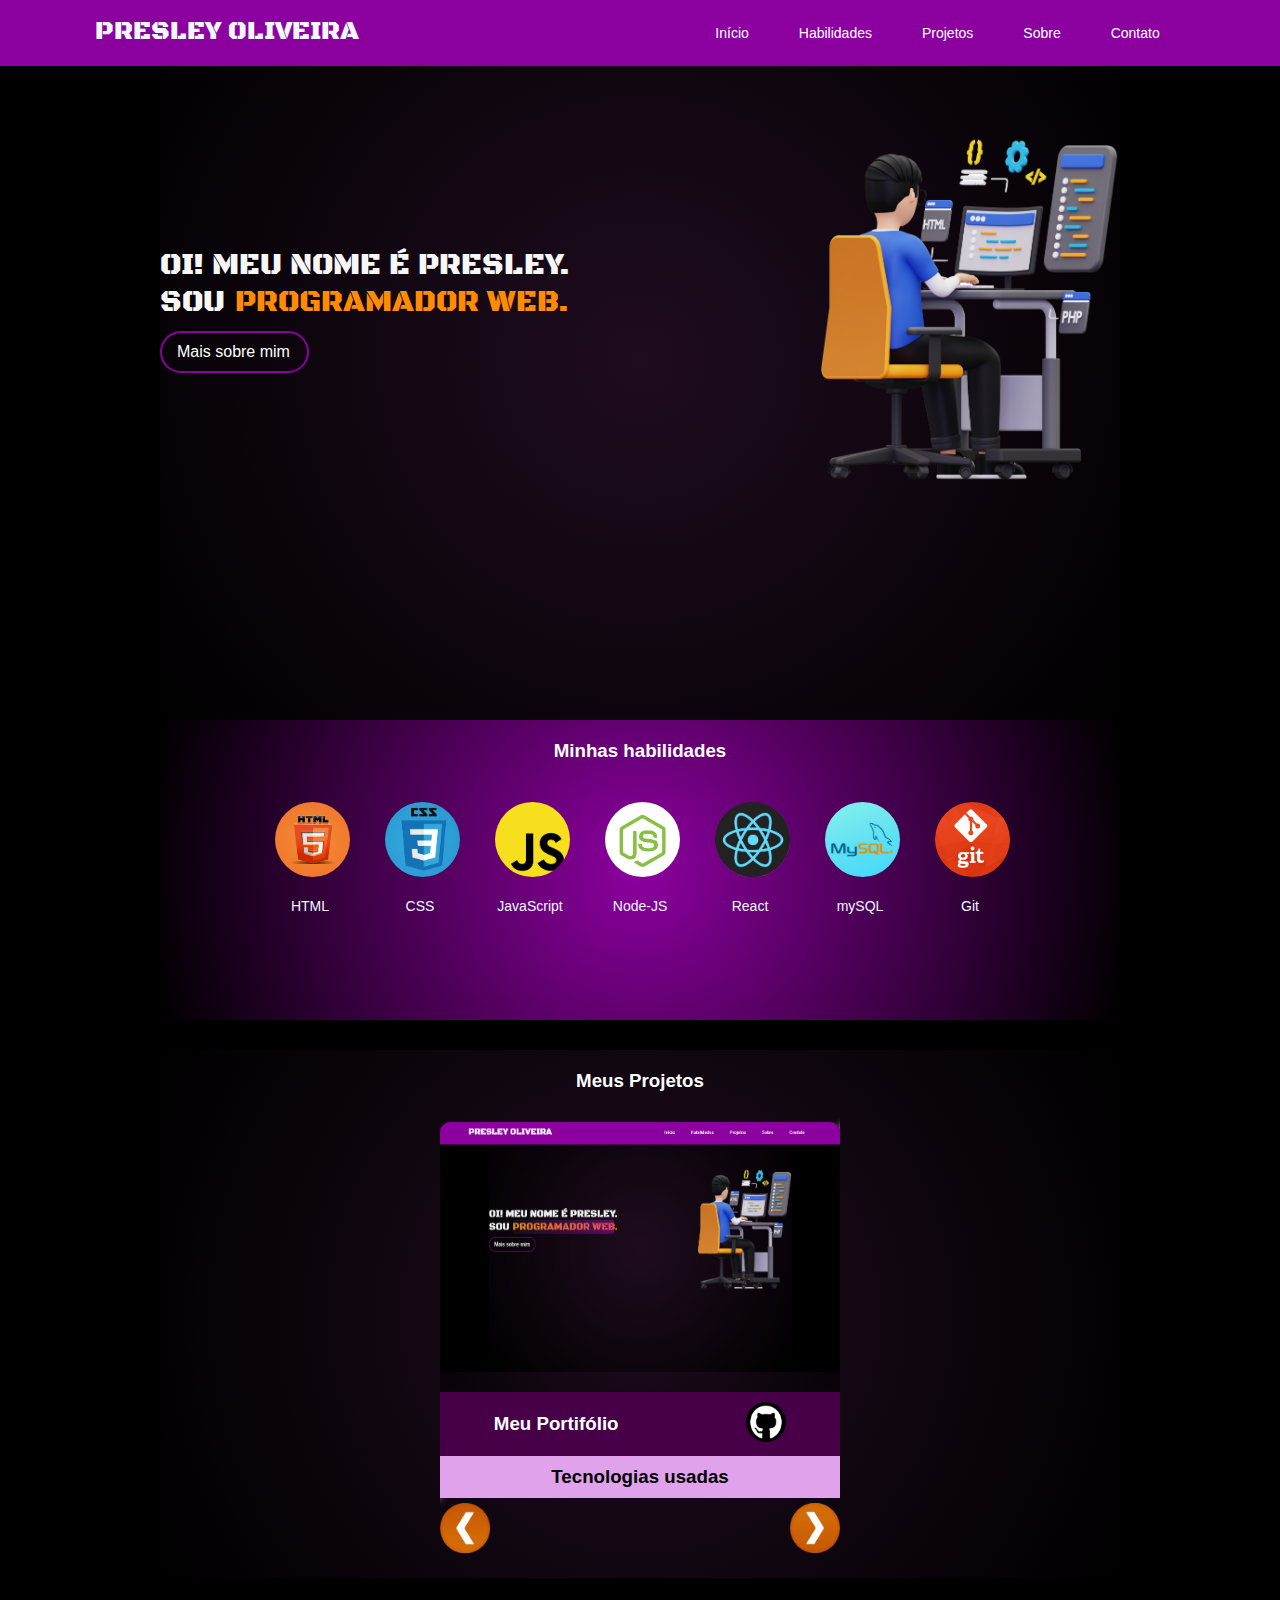
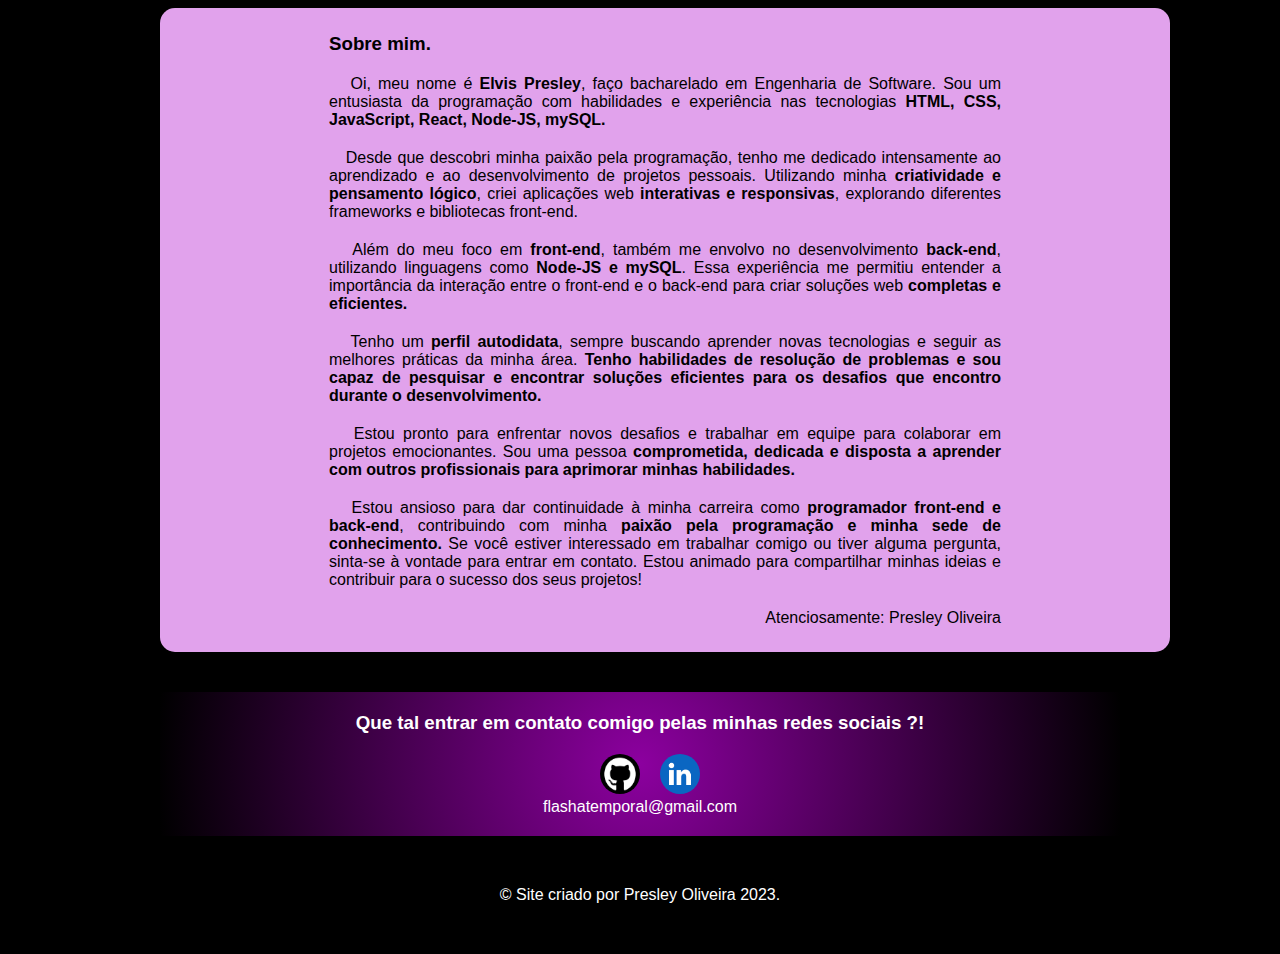
==== commit a899eaa0: "teste de imagem" ====
--- a/index.html
+++ b/index.html
@@ -3,7 +3,8 @@
 <head>
     <meta charset="UTF-8">
     <meta name="viewport" content="width=device-width, initial-scale=1.0">
-    <title>Presley Oliveira</title>
+    <title>Portifólio</title>
+    <link rel="icon" href="image/favicon.ico">
     <link rel="stylesheet" href="styles/desktop.css">
     <link rel="stylesheet" href="styles/tablet.css">
     <link rel="stylesheet" href="styles/mobile.css">
@@ -15,7 +16,7 @@
         <nav>
             <a href="#inicio" class="titulo_nav">PRESLEY OLIVEIRA</a>
             <img class="img" id="img_menu" onclick="menuClick()"  src="/image/menu.png" width="50px" height="50px" alt="Menu">
-            <img class="img_x" id="img_x" onclick="menuClick()"  src="/image/outra_imagem.png" width="50px" height="50px" alt="Menu">
+            <img class="img_x" id="img_x" onclick="menuClick()"  src="/image/menux.png" width="50px" height="50px" alt="Menu">
             <menu id="menu" onclick="sairMenu()">
                 <ul class="lista-menu">
                     <a href="#inicio"><li class="li">Início</li></a>
@@ -91,26 +92,11 @@
                 <div class="carrossel">
                     <div class="card_projeto">
                         <div class="titulo_card">
-                            <img src="image/todo.png" alt="Meu Portifólio" class="imagem_projetos">
+                            <img src="image/todo.png" alt="Lista de tarefas" class="imagem_projetos">
                         </div>
                         <div class="descricao_projeto">
-                           <h3>Meu Portifólio</h3>
+                           <h3>Lista de tarefas</h3>
                            <a href="https://github.com/Presley14/listaTarefas" target="_blank"><img class="redes" src="image/github.png"></a>
-                        </div>
-                        <h3 class="tecnologias" >Tecnologias usadas</h3>
-                        <div class="lista_card">
-                            <p class="list">HTML</p>
-                            <p class="list">CSS</p>
-                            <p class="list">JavaScript</p> 
-                        </div>
-                    </div>
-                    <div class="card_projeto">
-                        <div class="titulo_card">
-                            <img src="image/portifolio.png" alt="Lista de tarefas" class="imagem_projetos">
-                        </div>
-                        <div class="descricao_projeto">
-                            <h3 >Lista de tarefas</h3>
-                            <a href="https://github.com/Presley14/meu-portifolio" target="_blank"><img class="redes" src="image/github.png"></a>
                         </div>
                         <h3 class="tecnologias" >Tecnologias usadas</h3>
                         <div class="lista_card">
@@ -119,7 +105,21 @@
                             <p class="list">mySQL</p>
                             <p class="list">HTML</p>
                             <p class="list">CSS</p>  
-                             
+                        </div>
+                    </div>
+                    <div class="card_projeto">
+                        <div class="titulo_card">
+                            <img src="image/portifolio.png" alt="Meu Portifólio" class="imagem_projetos">
+                        </div>
+                        <div class="descricao_projeto">
+                            <h3 >Meu Portifólio</h3>
+                            <a href="https://github.com/Presley14/meu-portifolio" target="_blank"><img class="redes" src="image/github.png"></a>
+                        </div>
+                        <h3 class="tecnologias" >Tecnologias usadas</h3>
+                        <div class="lista_card">
+                            <p class="list">HTML</p>
+                            <p class="list">CSS</p>
+                            <p class="list">JavaScript</p>
                         </div>
                     </div>
                     <div class="card_projeto">
@@ -145,8 +145,7 @@
                 <p class="paragrafo">&nbsp;&nbsp;
                     Oi, meu nome é <strong>Elvis Presley</strong>, faço bacharelado em Engenharia de Software. Sou um entusiasta da 
                     programação com habilidades e experiência nas tecnologias <strong>HTML, CSS, JavaScript, React, 
-                    Node-JS, mySQL.</strong>  Dedico meu tempo a aprimorar minhas habilidades e construir projetos pessoais 
-                    para desenvolver meu conhecimento prático.
+                    Node-JS, mySQL.</strong>
                 </p>
                 <p class="paragrafo">&nbsp;&nbsp;
                     Desde que descobri minha paixão pela programação, tenho me dedicado intensamente ao 
@@ -166,7 +165,7 @@
                     desenvolvimento.</strong>
                 </p>
                 <p class="paragrafo">&nbsp;&nbsp;
-                    Embora minha experiência profissional seja limitada, estou pronto para enfrentar novos 
+                    Estou pronto para enfrentar novos 
                     desafios e trabalhar em equipe para colaborar em projetos emocionantes. Sou uma pessoa <strong>comprometida, 
                     dedicada e disposta a aprender com outros profissionais para aprimorar minhas habilidades.</strong> 
                     
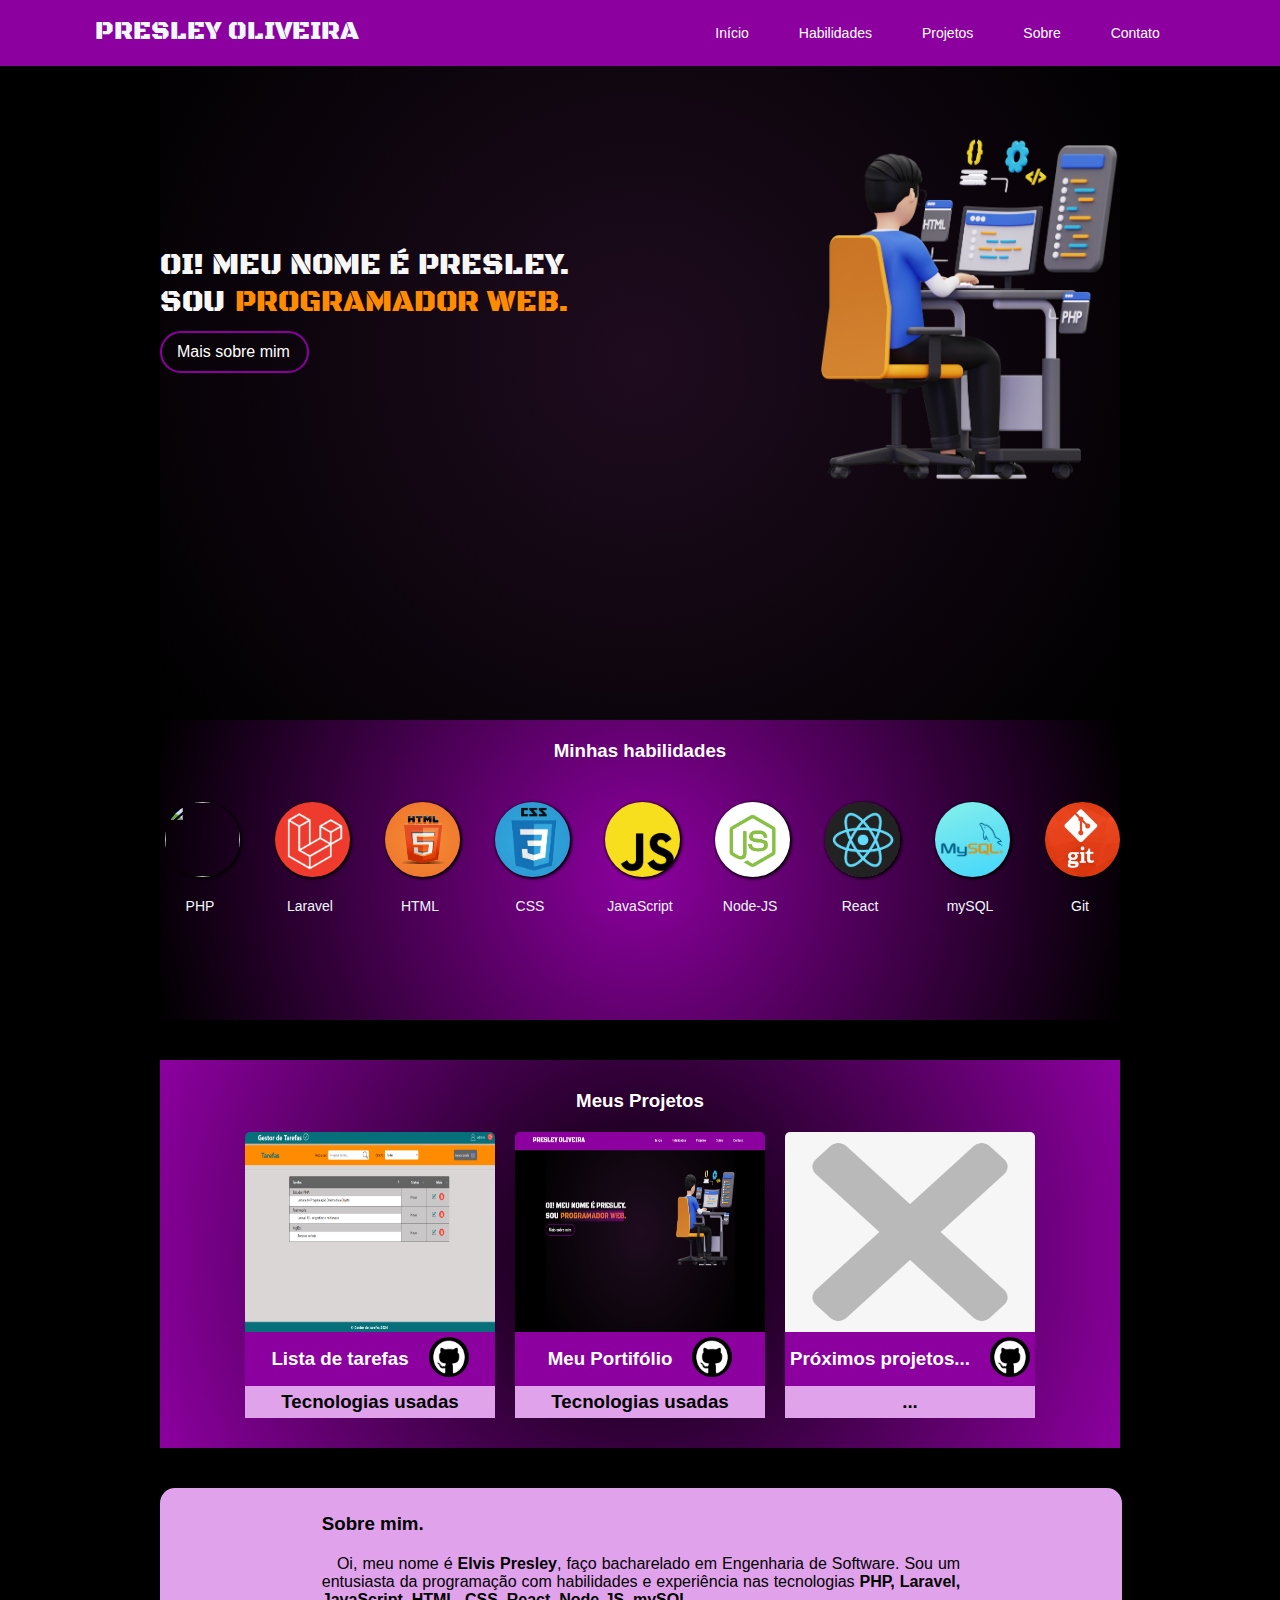
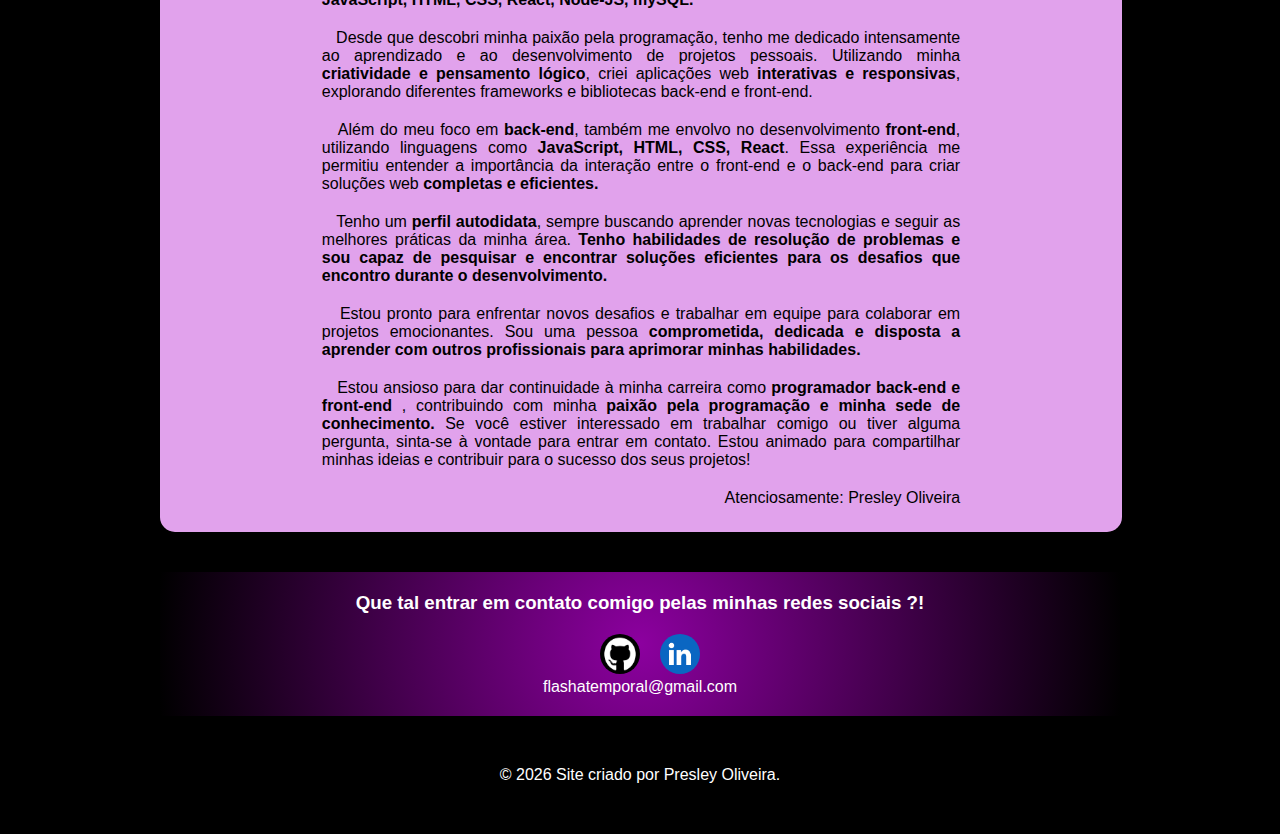
==== commit d0f37260: "commit final" ====
--- a/index.html
+++ b/index.html
@@ -15,8 +15,10 @@
     <header>
         <nav>
             <a href="#inicio" class="titulo_nav">PRESLEY OLIVEIRA</a>
-            <img class="img" id="img_menu" onclick="menuClick()"  src="/image/menu.png" width="50px" height="50px" alt="Menu">
-            <img class="img_x" id="img_x" onclick="menuClick()"  src="/image/menux.png" width="50px" height="50px" alt="Menu">
+            <div class="imagemmenu">
+                <img class="img" id="img_menu" onclick="menuClick()"  src="image/menu.png" alt="Menu">
+                <img class="img_x" id="img_x" onclick="menuClick()"  src="image/fechar.png" alt="Menu">
+            </div>
             <menu id="menu" onclick="sairMenu()">
                 <ul class="lista-menu">
                     <a href="#inicio"><li class="li">Início</li></a>
@@ -56,6 +58,14 @@
             <div>
                 <ul class="ul">
                     <div class="caixa_habi">
+                        <li><img class="habilidade" src="image/php.jpg" nome="php"></li>
+                        <label class="label_habilidade" for="php">PHP</label>
+                    </div>
+                    <div class="caixa_habi">
+                        <li><img class="habilidade" src="image/laravel.jpg" nome="laravel"></li>
+                        <label class="label_habilidade" for="laravel">Laravel</label>
+                    </div>
+                    <div class="caixa_habi">
                         <li><img class="habilidade" src="image/html.jpg" nome="html"></li>
                         <label class="label_habilidade" for="html">HTML</label>
                     </div>
@@ -92,17 +102,18 @@
                 <div class="carrossel">
                     <div class="card_projeto">
                         <div class="titulo_card">
-                            <img src="image/todo.png" alt="Lista de tarefas" class="imagem_projetos">
+                            <img src="image/listadetarefas.png" alt="Lista de tarefas" class="imagem_projetos">
                         </div>
                         <div class="descricao_projeto">
                            <h3>Lista de tarefas</h3>
-                           <a href="https://github.com/Presley14/listaTarefas" target="_blank"><img class="redes" src="image/github.png"></a>
+                           <a href="https://github.com/Presley14/gerenciadorTarefas" target="_blank"><img class="redes" src="image/github.png"></a>
                         </div>
                         <h3 class="tecnologias" >Tecnologias usadas</h3>
                         <div class="lista_card">
-                            <p class="list">React</p>
-                            <p class="list">Node-JS</p>
+                            <p class="list">Laravel</p>
+                            <p class="list">PHP</p>
                             <p class="list">mySQL</p>
+                            <p class="list">JavaScript</p>
                             <p class="list">HTML</p>
                             <p class="list">CSS</p>  
                         </div>
@@ -117,9 +128,9 @@
                         </div>
                         <h3 class="tecnologias" >Tecnologias usadas</h3>
                         <div class="lista_card">
+                            <p class="list">JavaScript</p>
                             <p class="list">HTML</p>
                             <p class="list">CSS</p>
-                            <p class="list">JavaScript</p>
                         </div>
                     </div>
                     <div class="card_projeto">
@@ -128,14 +139,11 @@
                         </div>
                         <div class="descricao_projeto">
                             <h3>Próximos projetos...</h3>
+                            <a href="" target="_blank"><img class="redes" src="image/github.png"></a>
                             <br><br>
                         </div>
                         <h3 class="tecnologias" >...</h3>
                     </div>
-                </div>
-                <div class="btn">
-                    <img class="direcao" id="anterior" src="image/esquerda.png" alt="">
-                    <img class="direcao" id="proximo" src="image/direita.png" alt="">
                 </div>
             </div>
         </div>
@@ -144,18 +152,18 @@
                 <h3>Sobre mim.</h3>
                 <p class="paragrafo">&nbsp;&nbsp;
                     Oi, meu nome é <strong>Elvis Presley</strong>, faço bacharelado em Engenharia de Software. Sou um entusiasta da 
-                    programação com habilidades e experiência nas tecnologias <strong>HTML, CSS, JavaScript, React, 
+                    programação com habilidades e experiência nas tecnologias <strong>PHP, Laravel, JavaScript, HTML, CSS, React, 
                     Node-JS, mySQL.</strong>
                 </p>
                 <p class="paragrafo">&nbsp;&nbsp;
                     Desde que descobri minha paixão pela programação, tenho me dedicado intensamente ao 
                     aprendizado e ao desenvolvimento de projetos pessoais. Utilizando minha <strong>criatividade e pensamento lógico</strong>, 
                     criei aplicações web <strong>interativas e responsivas</strong>, explorando 
-                    diferentes frameworks e bibliotecas front-end.
-                </p>
-                <p class="paragrafo">&nbsp;&nbsp;
-                    Além do meu foco em <strong>front-end</strong>, também me envolvo no desenvolvimento <strong>back-end</strong>, utilizando 
-                    linguagens como <strong>Node-JS e mySQL</strong>. Essa experiência me permitiu entender a importância da 
+                    diferentes frameworks e bibliotecas back-end e front-end.
+                </p>
+                <p class="paragrafo">&nbsp;&nbsp;
+                    Além do meu foco em <strong>back-end</strong>, também me envolvo no desenvolvimento <strong>front-end</strong>, utilizando 
+                    linguagens como <strong>JavaScript, HTML, CSS, React</strong>. Essa experiência me permitiu entender a importância da 
                     interação entre o front-end e o back-end para criar soluções web <strong>completas e eficientes.</strong>
                 </p>
                 <p class="paragrafo">&nbsp;&nbsp;
@@ -171,8 +179,8 @@
                     
                 </p>
                 <p class="paragrafo">&nbsp;&nbsp;
-                    Estou ansioso para dar continuidade à minha carreira como <strong>programador front-end e 
-                    back-end</strong>, contribuindo com minha <strong>paixão pela programação e minha sede de conhecimento. </strong>
+                    Estou ansioso para dar continuidade à minha carreira como <strong>programador back-end e front-end 
+                    </strong>, contribuindo com minha <strong>paixão pela programação e minha sede de conhecimento. </strong>
                     Se você estiver interessado em trabalhar comigo ou tiver alguma pergunta, sinta-se à 
                     vontade para entrar em contato. Estou animado para compartilhar minhas ideias e 
                     contribuir para o sucesso dos seus projetos!
@@ -192,9 +200,10 @@
         </div>
     </main>
     <footer id="footer">
-        <p>&copy; Site criado por Presley Oliveira 2023.</p>
+        <p>&copy; <span id="ano"></span> Site criado por Presley Oliveira.</p>
     </footer>
     <script src="script/carrossel.js"></script>
     <script src="script/menuHamburguer.js"></script>
+    <script src="script/data.js"></script>
 </body>
 </html>
--- a/styles/desktop.css
+++ b/styles/desktop.css
@@ -37,15 +37,37 @@
     flex-wrap: wrap;
 }
 
+.imagemmenu{
+  display: none;
+}
+
+#img_menu{
+    display: none;
+}
 .img{
-    display: none;
-}
-
+  display: none;
+}
+
+#img_x{
+  display: none;
+}
 .img_x{
   display: none;
 }
 
 .lista-menu{
+  display: none;
+}
+
+.menu.active {
+  display: block;
+}
+
+.menu.active .img_menu {
+  display: block;
+}
+
+.menu.active .img_x {
   display: none;
 }
 
@@ -194,7 +216,7 @@
     border-radius: 100%;
     display: block;
     margin: 20px 15px;
-    
+    box-shadow: 1px 1px 3px 1px rgb(0, 0, 0);
   }
 
   .m_h {
@@ -229,7 +251,7 @@
   #sobre{
     display: block;
     text-align: justify;
-    width: 100%;
+    width: 95%;
     margin: auto;
     left: auto;
     background-color: #e1a2ec;
@@ -298,10 +320,6 @@
     text-align: center;
     justify-content: center;
   }
-
-  #projetos{
-    scroll-margin-top: 4rem;
-  }
   
   /* footer*/
 
@@ -314,139 +332,81 @@
 /* Projetos */
 
 #projetos{
+  padding: 20px;
+  scroll-margin-top: 4rem;
+  margin-top: 40px;
+  margin-bottom: 40px;
+  background: radial-gradient(circle at center, #000000, #8c009f);
+  scroll-margin-top: 10rem;
   
-  scroll-margin-top: 4rem;
-  margin: 30px 0;
-  background: radial-gradient(circle at center, #1f0c1f, #000000);
-  border-radius: 10px 10px 0 0;
-}
-
-.container{
-position: relative;
-overflow: hidden;
-max-width: 400px;
-margin-left: auto;
-margin-right: auto;
 }
 
 .carrossel{
-display: flex;
-transition: transform 0.5s ease-in-out;
-margin: 30px 0;
-}
-
-.texto_card{
-display: flex;
-justify-content: center;
-align-items: center;
-padding-top: 20px;
-
+  display: flex;
+  justify-content: center;
+  flex-wrap: wrap;
 }
 
 .card_projeto{
-width: 100%;
-min-width: 100%;
-background: radial-gradient(circle at center, #1f0c1f, #000000);
-border-radius: 10px 10px 0 0;
-}
-
-.card {
-  flex: 0 0 100%;
-  margin: 0 10px;
-  position: relative;
-  
-}
-
-.imagem_projetos{
-  width: 400px;
-  height: 250px;
-  border-radius: 10px 10px 0 0;
-}
-
-.descricao_projeto{
-  display: flex;
-  background-color: #470047;
-  justify-content: space-around;
-  padding: 10px 0;
-}
-
-.descricao_projeto h3{
-  display: flex;
-  align-items: center;
-}
-
-.card:not(.atual) {
-  filter: blur(5px);
-  transition: filter 0.3s ease-in-out;
-}
-
-.titulo_card{
-display: flex;
-justify-content: center;
-align-items: center;
-margin-bottom: 20px;
-}
-
-.atual {
-z-index: 1;
-}
-
-.titulo_card h3{
-display: flex;
-justify-content: center;
-align-items: center;
-padding: 10px;
-}
-
-.tecnologias{
-display: flex;
-justify-content: center;
-align-items: center;
-padding: 10px;
-background-color: #e1a2ec;
-color: #000000;
-cursor: pointer;
-}
-
-.lista_card{
-padding: 10px;
-color: white;
-background-color: darkorange;
-display: none;
-margin-top: 10px;
-border-radius: 0px 0px 15px 15px;
-
-}
-
-.list{
-padding: 10px 80px;
-}
-
-.tecnologias:hover ~ .lista_card {
-display: block;
-}
-
-.btn{
-  display: flex;
-  position: relative;
-  top: 0px;
-  justify-content: space-between;
-  transform: translateY(-50%);
-}
-
-#anterior {
-  left: 10px;
-  height: 50px;
-  width: 50px;
-  cursor: pointer;
-}
-
-#proximo {
-  right: 10px;
-  height: 50px;
-  width: 50px;
-  cursor: pointer;
-}
-
-}
-
+  width: 250px;
+  margin: 10px;
+  border-radius: 5px;
+  }
+
+  .descricao_projeto{
+    display: flex;
+    align-items: center;
+    justify-content: center;
+    background-color: #8c009f;
+    padding: 5px;
+  }
+
+  .imagem_projetos{
+    width: 100%;
+    height: 200px;
+    display: flex;
+    border-radius: 5px 5px 0 0;
+  }
+
+  .titulo_card:hover .imagem_projetos{
+    transform: scale(1.3);
+    transition: transform 0.5s ease;
+  }
+
+  .titulo_card{
+    display: inline-block;
+    overflow: hidden;
+    display: flex;
+  }
+
+  .tecnologias{
+    display: flex;
+    align-items: center;
+    justify-content: center;
+    color: #000000;
+    background-color: #e1a2ec;
+    padding: 5px;
+  }
+
+  .lista_card{
+    display: none;
+  }
+
+
+  .tecnologias:hover + .lista_card{
+    display: block;
+    box-shadow: 0px 0px 5px 0px rgb(72, 72, 72);
+    background-color: darkorange;
+    padding-left: 20px;
+    padding: 10px;
+  }
+
+  .texto_card{
+    display: flex;
+    align-items: center;
+    justify-content: center;
+    margin: 10px;
+  }
+
+}
+
--- a/styles/tablet.css
+++ b/styles/tablet.css
@@ -225,135 +225,80 @@
   /* Projetos */
 
   #projetos{
+    padding: 20px;
     scroll-margin-top: 4rem;
-    margin: 30px 0;
-    background: radial-gradient(circle at center, #1f0c1f, #000000);
-}
-
-.container{
-  position: relative;
-  overflow: hidden;
-  margin-left: auto;
-  margin-right: auto;
-  max-width: 400px;
-}
-
-.carrossel{
-display: flex;
-transition: transform 0.5s ease-in-out;
-margin: 30px 0;
-
-}
-
-.texto_card{
-display: flex;
-justify-content: center;
-align-items: center;
-padding-top: 20px;
-}
-
-.card_projeto{
-width: 100%;
-min-width: 100%;
-background: radial-gradient(circle at center, #1f0c1f, #000000);
-border-radius: 10px 10px 0 0;
-}
-
-.imagem_projetos{
-  width: 400px;
-  height: 250px;
-  border-radius: 10px 10px 0 0;
-}
-
-.card {
-    flex: 0 0 100%;
-    margin: 0 10px;
-    position: relative;
+    margin-top: 40px;
+    margin-bottom: 40px;
+    background: radial-gradient(circle at center, #8c009f, #000000);
+    scroll-margin-top: 10rem;
     
   }
-
-.card:not(.atual) {
-    filter: blur(5px);
-    transition: filter 0.3s ease-in-out;
-}
-
-.titulo_card{
-display: flex;
-justify-content: center;
-align-items: center;
-margin-bottom: 20px;
-}
-
-.descricao_projeto{
-  display: flex;
-  background-color: #470047;
-  justify-content: space-around;
-  padding: 10px 0;
-}
-
-.descricao_projeto h3{
-  display: flex;
-  align-items: center;
-}
-
-.atual {
-z-index: 1;
-}
-
-.titulo_card h3{
-display: flex;
-justify-content: center;
-align-items: center;
-padding: 10px;
-}
-
-.tecnologias{
-display: flex;
-justify-content: center;
-align-items: center;
-padding: 10px;
-background-color: #e1a2ec;
-color: #000000;
-cursor: pointer;
-}
-
-.lista_card{
-padding: 10px;
-color: white;
-background-color: darkorange;
-display: none;
-margin-top: 10px;
-border-radius: 0px 0px 15px 15px;
-
-}
-
-.list{
-padding: 10px 80px;
-}
-
-.tecnologias:hover ~ .lista_card {
-display: block;
-}
-
-.btn{
-    display: flex;
-    justify-content: space-between;
-    transform: translateY(-50%);
-}
-
-#anterior {
-    left: 10px;
-    height: 50px;
-    width: 50px;
-    cursor: pointer;
-}
-
-#proximo {
-    right: 10px;
-    height: 50px;
-    width: 50px;
-    cursor: pointer;
-}
+  
+  .carrossel{
+    display: flex;
+    justify-content: center;
+    flex-wrap: wrap;
+  }
+  
+  .card_projeto{
+    width: 250px;
+    margin: 10px;
+    border-radius: 5px;
+    }
+  
+    .descricao_projeto{
+      display: flex;
+      align-items: center;
+      justify-content: center;
+      background-color: #8c009f;
+      padding: 5px;
+    }
+  
+    .imagem_projetos{
+      width: 100%;
+      height: 200px;
+      display: flex;
+      border-radius: 5px 5px 0 0;
+    }
+  
+    .titulo_card:hover .imagem_projetos{
+      transform: scale(1.3);
+      transition: transform 0.5s ease;
+    }
+  
+    .titulo_card{
+      display: inline-block;
+      overflow: hidden;
+      display: flex;
+    }
+  
+    .tecnologias{
+      display: flex;
+      align-items: center;
+      justify-content: center;
+      color: #000000;
+      background-color: #e1a2ec;
+      padding: 5px;
+    }
+  
+    .lista_card{
+      display: none;
+    }
+  
+    .tecnologias:hover + .lista_card{
+      display: block;
+      box-shadow: 0px 0px 5px 0px rgb(72, 72, 72);
+      background-color: darkorange;
+      padding-left: 20px;
+      padding: 10px;
+    }
+
+    .texto_card{
+      display: flex;
+      align-items: center;
+      justify-content: center;
+      margin: 10px;
+    }
 
 
     /* sobre */
--- a/styles/mobile.css
+++ b/styles/mobile.css
@@ -44,10 +44,14 @@
         padding-left: 50px;
         position:relative;
         display: block;
+        width: 50px; 
+        height: 50px;
     }
 
     #img_x{
         display: none;
+        width: 50px; 
+        height: 50px;
     }
 
     .lista{
@@ -220,172 +224,81 @@
 
   /* Projetos */
 
-    #projetos{
-        
-        scroll-margin-top: 4rem;
-        margin: 30px 0;
-        background: radial-gradient(circle at center, #1f0c1f, #000000);
-  }
-
-  .container{
-    max-width: 350px;
-    position: relative;
-    overflow: hidden;
-    margin-left: auto;
-    margin-right: auto;
-  }
-
+  #projetos{
+    padding: 20px;
+    scroll-margin-top: 4rem;
+    margin-top: 40px;
+    margin-bottom: 40px;
+    background: radial-gradient(circle at center, #8c009f, #000000);
+    scroll-margin-top: 10rem;
+    
+  }
+  
   .carrossel{
     display: flex;
-    transition: transform 0.5s ease-in-out;
-    margin: 30px 0;
-  }
-  
-  .texto_card{
-    display: flex;
-    justify-content: center;
-    align-items: center;
-    padding-top: 20px;
-    
-  }
-
-  .descricao_projeto{
-    display: flex;
-    background-color: #470047;
-    justify-content: space-around;
-    padding: 10px 0;
-  }
-  
-  .descricao_projeto h3{
-    display: flex;
-    align-items: center;
-  }
-
+    justify-content: center;
+    flex-wrap: wrap;
+  }
+  
   .card_projeto{
-    width: 100%;
-    min-width: 100%;
-    background: radial-gradient(circle at center, #1f0c1f, #000000);
-  }
-
-  .imagem_projetos{
-    width: 350px;
-    height: 250px;
-    border-radius: 10px 10px 0 0;
-  }
-
-    .card {
-        flex: 0 0 100%;
-        margin: 0 10px;
-        position: relative;
-        
-      }
-
-    .card:not(.atual) {
-        filter: blur(5px);
-        transition: filter 0.3s ease-in-out;
-    }
-
-  .titulo_card{
-    display: flex;
-    justify-content: center;
-    align-items: center;
-  }
-
-  .atual {
-    z-index: 1;
-  }
-
-  .titulo_card h3{
-    display: flex;
-    justify-content: center;
-    align-items: center;
-    padding: 10px;
-  }
-
-  .tecnologias{
-    display: flex;
-    justify-content: center;
-    align-items: center;
-    padding: 10px;
-    background-color: #e1a2ec;
-    color: #000000;
-    cursor: pointer;
-  }
-  
-  .lista_card{
-    padding: 10px;
-    color: white;
-    background-color: darkorange;
-    display: none;
-    margin-top: 10px;
-    border-radius: 0px 0px 15px 15px;
-    
-  }
-  
-  .list{
-    padding: 10px 80px;
-  }
-  
-  .tecnologias:hover ~ .lista_card {
-    display: block;
-    }
-
-    .btn{
-        display: flex;
-        justify-content: space-between;
-        transform: translateY(-50%);
-    }
-
-    #anterior {
-        left: 10px;
-        height: 50px;
-        width: 50px;
-        cursor: pointer;
-    }
-    
-    #proximo {
-        right: 10px;
-        height: 50px;
-        width: 50px;
-        cursor: pointer;
-    }
-
-
-    /* sobre */
-
-  #sobre{
-    display: block;
-    text-align: justify;
     width: 90%;
-    margin: auto;
-    left: auto;
-    background-color: #e1a2ec;
-    padding: 15px;
-    border-radius: 15px;
-    color: #000000;
-    scroll-margin-top: 5rem;
-  }
-
-  .mim{
-    background-color: #e1a2ec;
-    width: 95%;
-    margin: auto;
-    left: auto;
-
-  }
-
-  .paragrafo{
-    margin-top: 20px;
-    font-size: 14px;
-  }
-
-  .assinado{
-    display: flex;
-    text-align: center;
-    justify-content: right;
-    margin-top: 20px;
-    font-size: 14px;
-  }
+    margin: 10px;
+    border-radius: 5px;
+    }
+  
+    .descricao_projeto{
+      display: flex;
+      align-items: center;
+      justify-content: center;
+      background-color: #8c009f;
+      padding: 5px;
+    }
+  
+    .imagem_projetos{
+      width: 100%;
+      height: 200px;
+      display: flex;
+      border-radius: 5px 5px 0 0;
+    }
+  
+    .titulo_card:hover .imagem_projetos{
+      transform: scale(1.3);
+      transition: transform 0.5s ease;
+    }
+  
+    .titulo_card{
+      display: inline-block;
+      overflow: hidden;
+      display: flex;
+    }
+  
+    .tecnologias{
+      display: flex;
+      align-items: center;
+      justify-content: center;
+      color: #000000;
+      background-color: #e1a2ec;
+      padding: 5px;
+    }
+  
+    .lista_card{
+      display: none;
+    }
+  
+    .tecnologias:hover + .lista_card{
+      display: block;
+      box-shadow: 0px 0px 5px 0px rgb(72, 72, 72);
+      background-color: darkorange;
+      padding-left: 20px;
+      padding: 10px;
+    }
+  
+    .texto_card{
+      display: flex;
+      align-items: center;
+      justify-content: center;
+      margin: 10px;
+    }
 
   /* contatos */
 
@@ -426,6 +339,42 @@
     justify-content: center;
   }
 
+  /* sobre*/
+
+  #sobre{
+    display: block;
+    text-align: justify;
+    width: 85%;
+    margin: auto;
+    left: auto;
+    background-color: #e1a2ec;
+    padding: 25px;
+    border-radius: 15px;
+    color: #000000;
+    scroll-margin-top: 5rem;
+  }
+
+  .mim{
+    background-color: #e1a2ec;
+    width: 90%;
+    margin: auto;
+    left: auto;
+
+  }
+
+  .paragrafo{
+    margin-top: 20px;
+    font-size: 14px;
+  }
+
+  .assinado{
+    display: flex;
+    text-align: center;
+    justify-content: right;
+    margin-top: 20px;
+    font-size: 14px;
+  }
+  
   /* footer*/
 
   #footer{
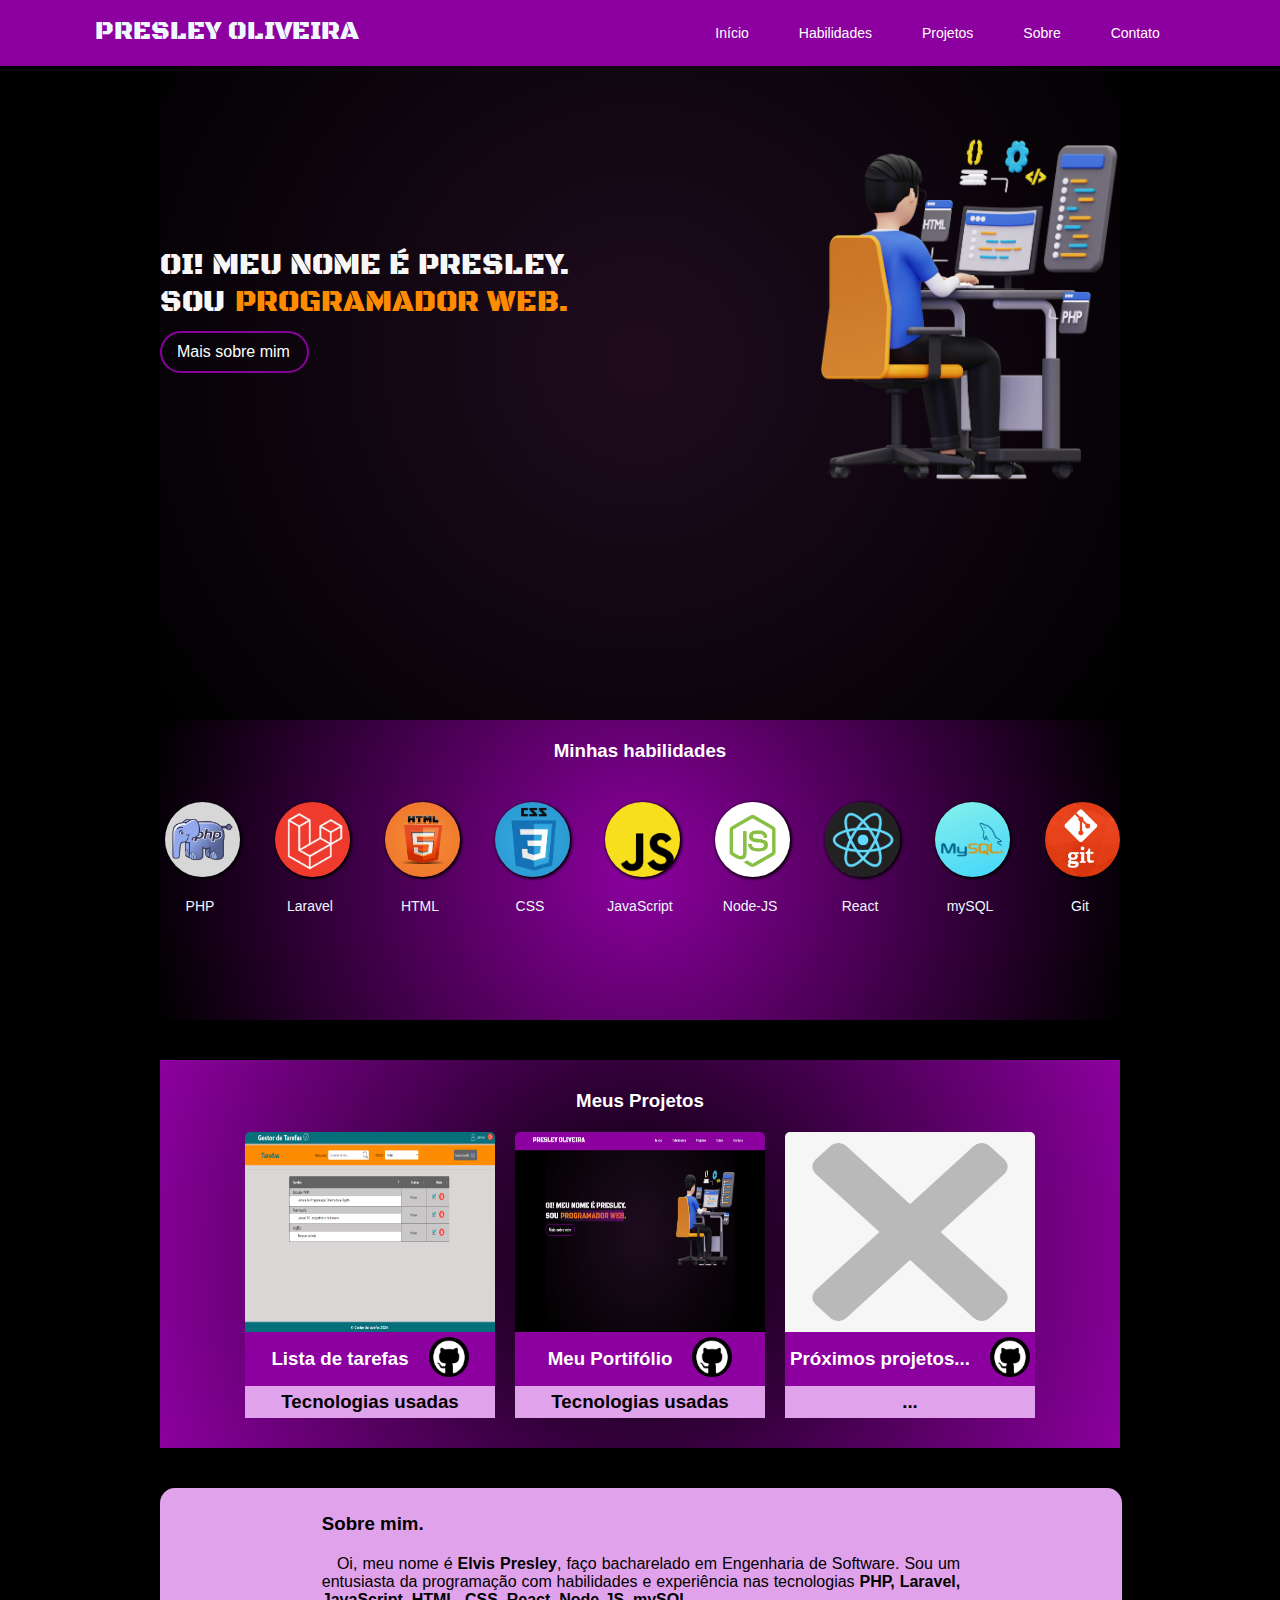
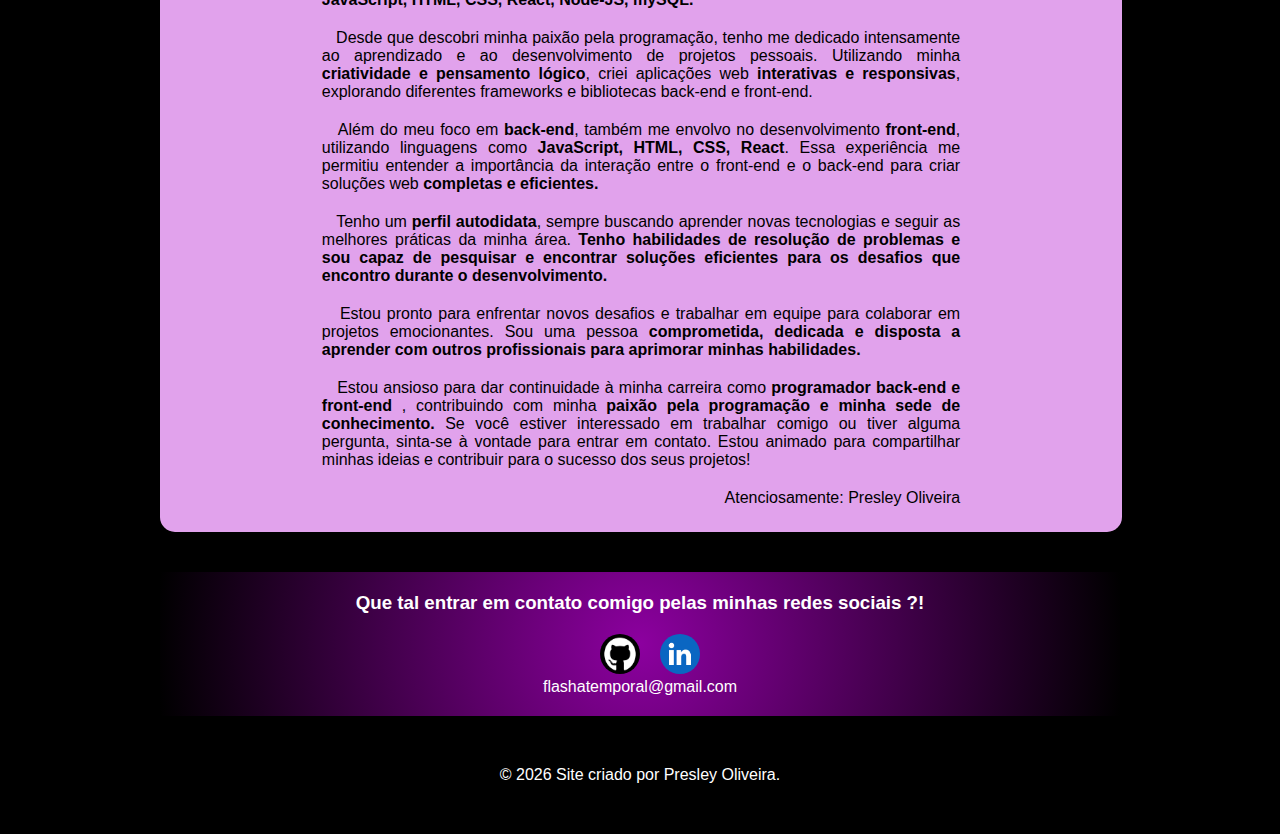
==== commit 2cf94593: "correçao de imagem" ====
--- a/index.html
+++ b/index.html
@@ -58,7 +58,7 @@
             <div>
                 <ul class="ul">
                     <div class="caixa_habi">
-                        <li><img class="habilidade" src="image/php.jpg" nome="php"></li>
+                        <li><img class="habilidade" src="image/PHP.jpg" nome="php"></li>
                         <label class="label_habilidade" for="php">PHP</label>
                     </div>
                     <div class="caixa_habi">
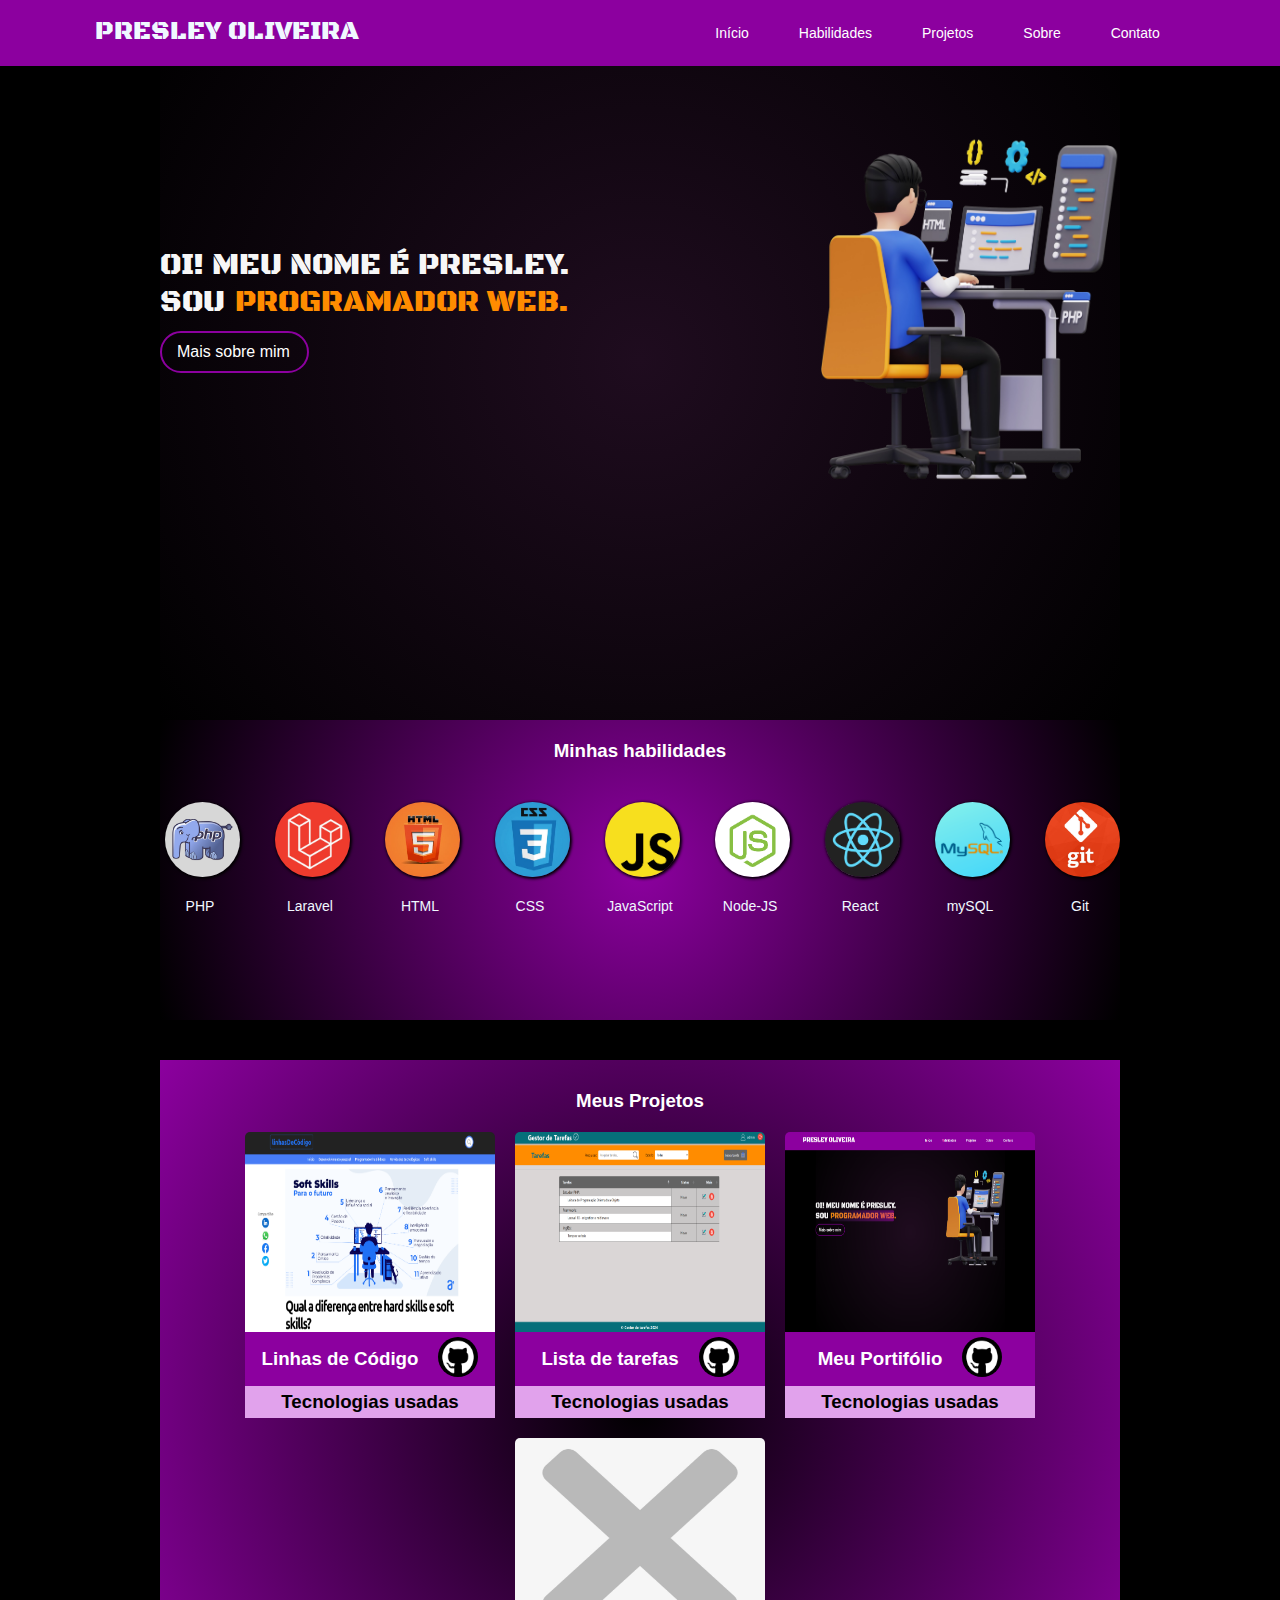
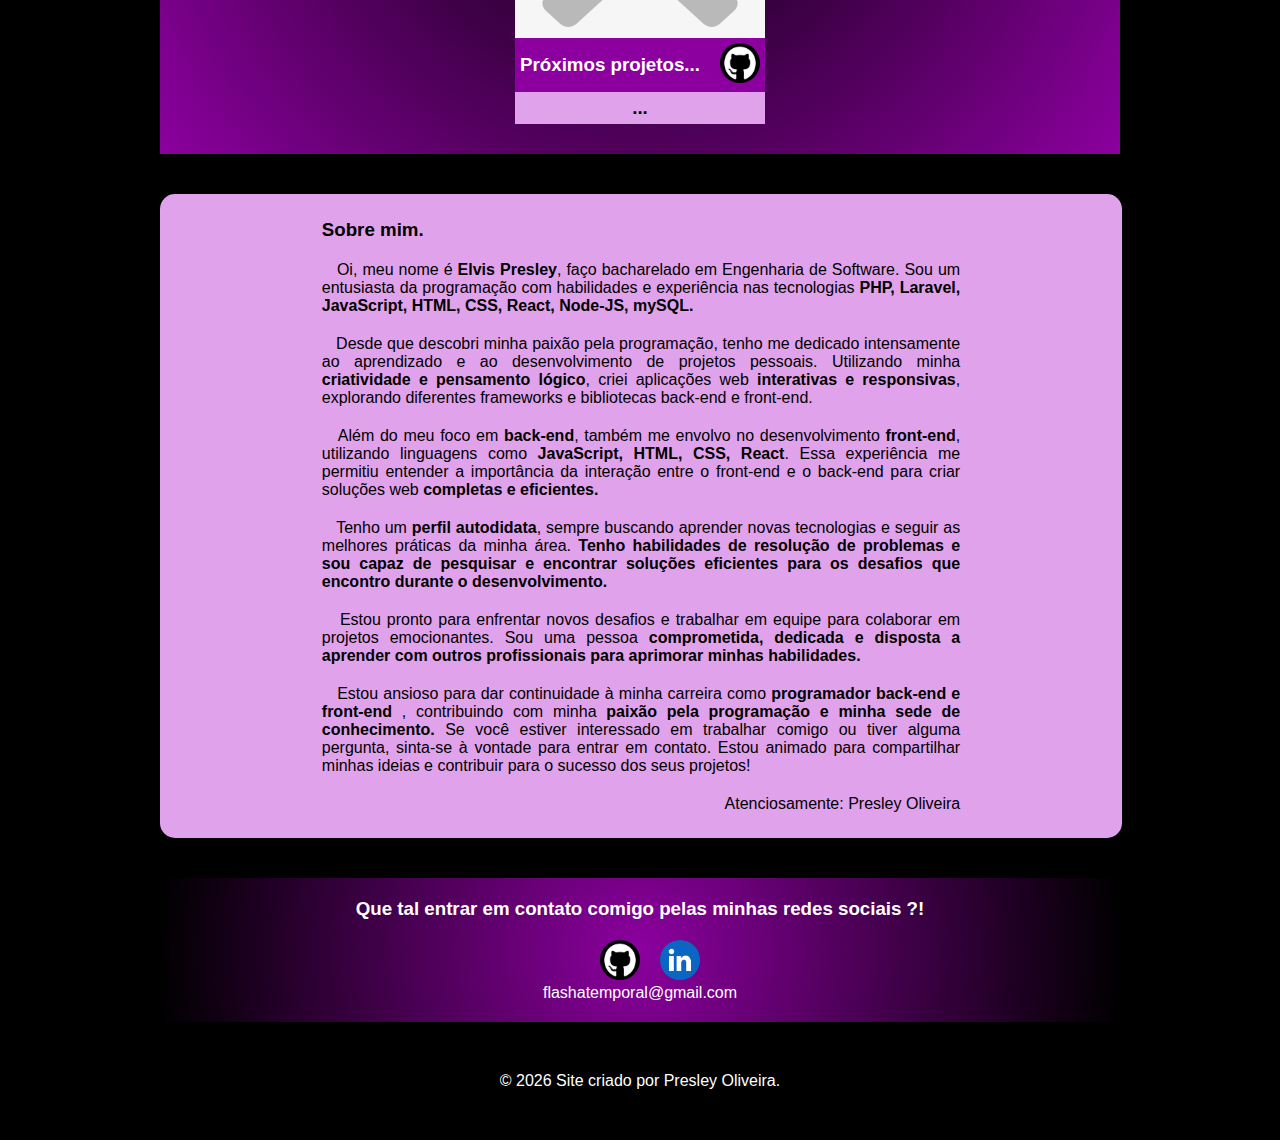
==== commit e8061ea4: "inclusão de um projeto" ====
--- a/index.html
+++ b/index.html
@@ -102,11 +102,13 @@
                 <div class="carrossel">
                     <div class="card_projeto">
                         <div class="titulo_card">
-                            <img src="image/listadetarefas.png" alt="Lista de tarefas" class="imagem_projetos">
-                        </div>
-                        <div class="descricao_projeto">
-                           <h3>Lista de tarefas</h3>
-                           <a href="https://github.com/Presley14/gerenciadorTarefas" target="_blank"><img class="redes" src="image/github.png"></a>
+                            <a href="https://www.linhasdecodigo.com" target="_blank">
+                                <img src="image/blog.png" alt="Linhas de codigo" class="imagem_projetos">
+                            </a>
+                        </div>
+                        <div class="descricao_projeto">
+                           <h3>Linhas de Código</h3>
+                           <a href="https://github.com/Presley14/meublog" target="_blank"><img class="redes" src="image/github.png"></a>
                         </div>
                         <h3 class="tecnologias" >Tecnologias usadas</h3>
                         <div class="lista_card">
@@ -120,7 +122,27 @@
                     </div>
                     <div class="card_projeto">
                         <div class="titulo_card">
-                            <img src="image/portifolio.png" alt="Meu Portifólio" class="imagem_projetos">
+                            <img src="image/listadetarefas.png" alt="Lista de tarefas" class="imagem_projetos">
+                        </div>
+                        <div class="descricao_projeto">
+                           <h3>Lista de tarefas</h3>
+                           <a href="https://github.com/Presley14/gerenciadorTarefas" target="_blank"><img class="redes" src="image/github.png"></a>
+                        </div>
+                        <h3 class="tecnologias" >Tecnologias usadas</h3>
+                        <div class="lista_card">
+                            <p class="list">Laravel</p>
+                            <p class="list">PHP</p>
+                            <p class="list">mySQL</p>
+                            <p class="list">JavaScript</p>
+                            <p class="list">HTML</p>
+                            <p class="list">CSS</p>  
+                        </div>
+                    </div>
+                    <div class="card_projeto">
+                        <div class="titulo_card">
+                            <a href="https://presley14.github.io/meu-portifolio" target="_blank">
+                                <img src="image/portifolio.png" alt="Meu Portifólio" class="imagem_projetos">
+                            </a>
                         </div>
                         <div class="descricao_projeto">
                             <h3 >Meu Portifólio</h3>
